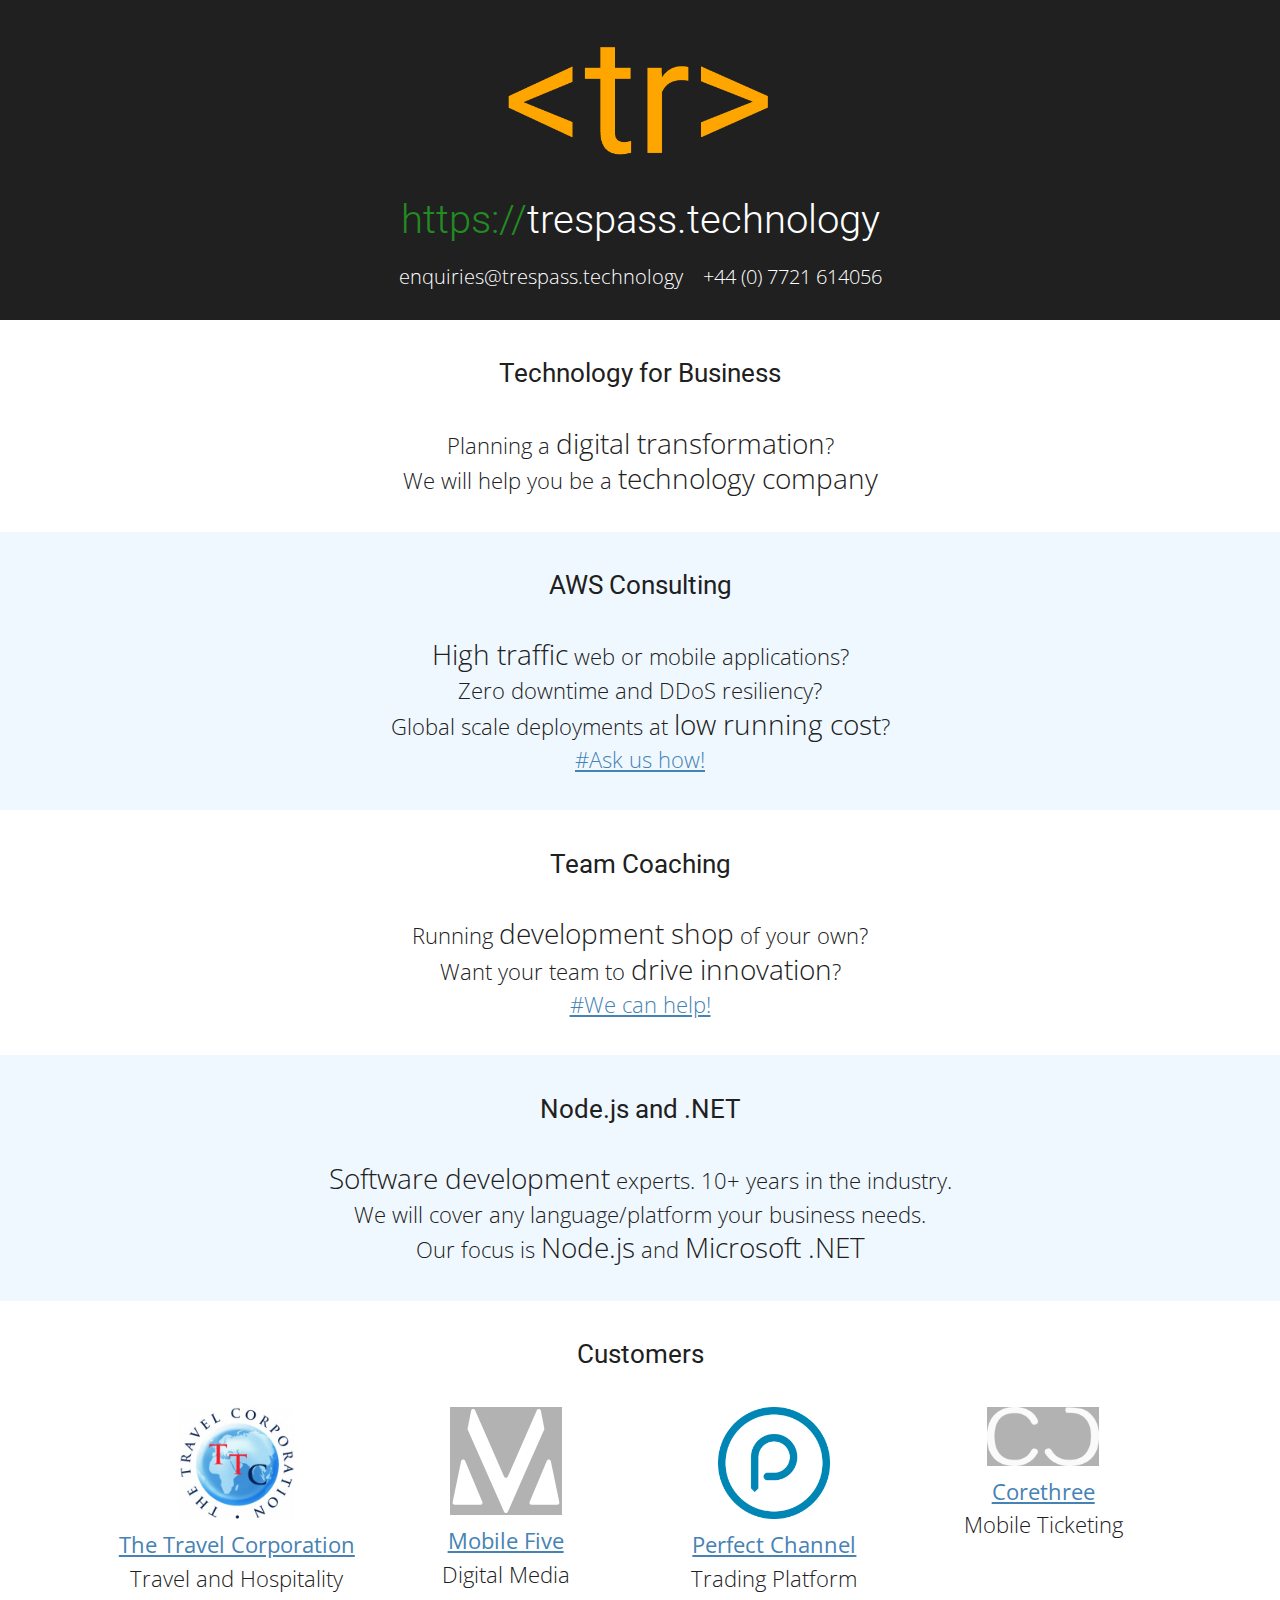
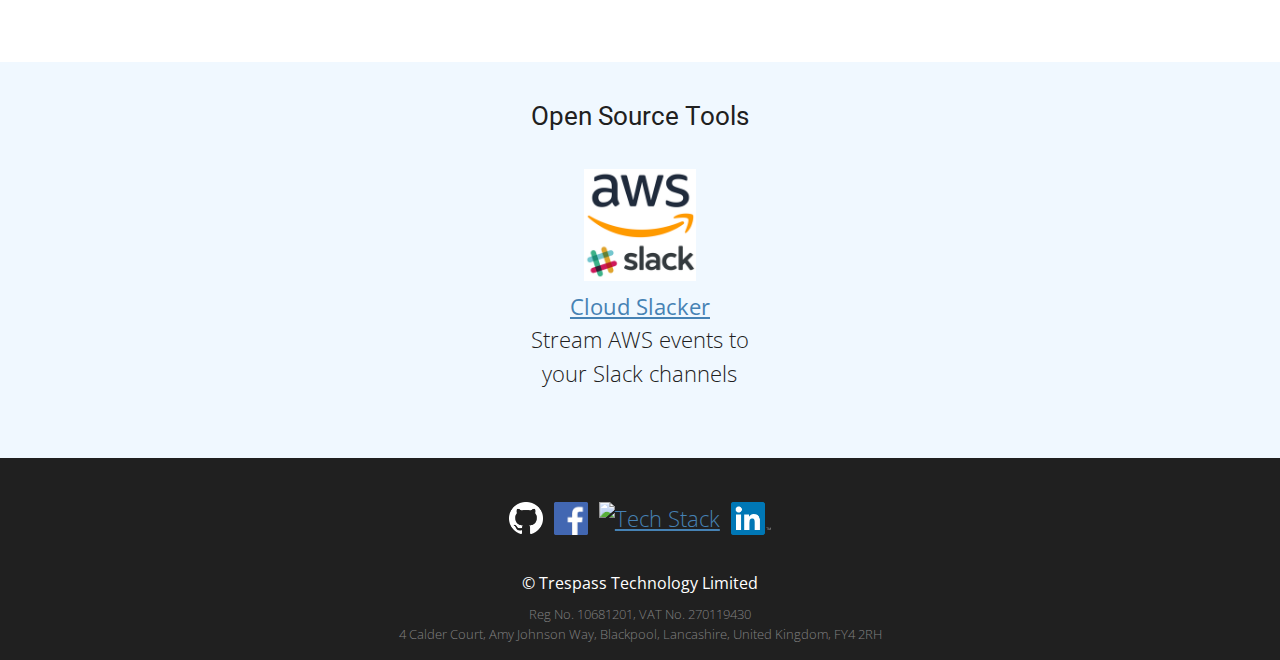
==== index.html @ 7ea129e0 "Defer font loading" ====
<!DOCTYPE html>
<html lang="en">
<head>
    <title>Trespass Technology</title>
    <meta name="viewport" content="width=device-width, initial-scale=1.0">
    <meta name="theme-color" content="#202020">
    <meta property="og:url" content="https://trespass.technology/">
    <meta property="og:type" content="website">
    <meta property="og:title" content="Trespass Technology">
    <meta property="og:description" content="Technology for Business. Mentoring + Upskilling. Node.js and .NET">
    <meta property="og:image" content="https://trespass.technology/img/trespass.png?v=3">
    <meta property="fb:app_id" content="320286055041163">
    <meta name="description" content="Digital Transformations. AWS Consulting. Team Coaching. Node.js and .NET. Email us at enquiries@trespass.technology. Call us at +44 (0) 7721 614056">
    <link rel="icon" href="favicon.ico?v=3">
    <link rel="apple-touch-icon" href="img/apple-touch-icon-120x120.png?v=4">
    <link rel="canonical" href="https://trespass.technology/">
    <link rel="manifest" href="manifest.json">
    <link rel="stylesheet" href="styles/main.css?v=9">
    <noscript>
        <link rel="stylesheet" href="https://fonts.googleapis.com/css?family=Open+Sans:300,400|Roboto:300,400">
    </noscript>
</head>
<body>
<header>
    <img src="img/trespass.png" alt="Trespass Technology">
    <h1><em>Trespass</em><em>Technology</em></h1>
    <address>
        <a href="mailto:enquiries@trespass.technology">enquiries@trespass.technology</a>
        <a href="tel:+447721614056">+44 (0) 7721 614056</a>
    </address>
</header>
<article>
    <h2>Technology for Business</h2>
    <p>Planning a <em>digital transformation</em>?<br>
        We will help you be a <em>technology company</em></p>
</article>
<article>
    <h2>AWS Consulting</h2>
    <p><em>High traffic</em> web or mobile applications?<br>
        Zero downtime and DDoS resiliency?<br>
        Global scale deployments at <em>low running cost</em>?<br>
        <a href="mailto:enquiries@trespass.technology?subject=Cloud and Serverless">#Ask us how!</a></p>
</article>
<article>
    <h2>Team Coaching</h2>
    <p>Running <em>development shop</em> of your own?<br>
        Want your team to <em>drive innovation</em>?<br>
        <a href="mailto:enquiries@trespass.technology?subject=Mentoring and Upskilling">#We can help!</a></p>
</article>
<article>
    <h2>Node.js and .NET</h2>
    <p><em>Software development</em> experts. 10+ years in the industry.<br>
        We will cover any language/platform your business needs.<br>
        Our focus is <em>Node.js</em> and <em>Microsoft .NET</em></p>
</article>
<article>
    <h2>Customers</h2>
    <ul>
        <li><img src="img/ttc.jpg" alt="TTC"><br>
            <a href="https://ttc.com">The Travel Corporation</a><br>
            Travel and Hospitality
        </li>
        <li class="mobile-5"><img src="img/mobile-5.svg" alt="Mobile-5"><br>
            <a href="https://mobile-5.com">Mobile Five</a><br>
            Digital Media
        </li>
        <li><img src="img/perfect-channel.png" alt="Perfect Channel"><br>
            <a href="https://perfectchannel.com">Perfect Channel</a><br>
            Trading Platform
        </li>
        <li class="corethree"><img src="img/corethree.png" alt="Corethree"><br>
            <a href="http://www.corethree.net">Corethree</a><br>
            Mobile Ticketing
        </li>
    </ul>
</article>
<article>
    <h2>Open Source Tools</h2>
    <ul>
        <li><img src="img/cloud-slacker.png" alt="Cloud Slacker"><br>
            <a href="https://trespass-tech.github.io/cloud-slacker/">Cloud Slacker</a><br>
            Stream AWS events to your Slack channels
        </li>
    </ul>
</article>
<footer>
    <ul>
        <li>
            <a href="https://github.com/trespass-tech/"><img src="img/github.png" alt="GitHub"></a>
        </li>
        <li>
            <a href="https://www.facebook.com/Trespass-Technology-192832238004060/"><img src="img/facebook.png" alt="Facebook"></a>
        </li>
        <li>
            <a href="https://stackshare.io/trespass-technology/trespass-technology"><img src="https://img.shields.io/badge/tech-stack-0690fa.svg?style=flat" alt="Tech Stack"></a><br>
        </li>
        <li>
            <a href="https://www.linkedin.com/company/trespass-technology/"><img src="img/linkedin.png" alt="LinkedIn"></a>
        </li>
    </ul>
    <h4>&copy; Trespass Technology Limited</h4>
    <small>
        Reg No. 10681201, VAT No. 270119430
        <address>4 Calder Court, Amy Johnson Way, Blackpool, Lancashire, United Kingdom, FY4 2RH</address>
    </small>
</footer>
<script>
    var fonts = document.createElement('link');
    fonts.rel = 'stylesheet';
    fonts.href = 'https://fonts.googleapis.com/css?family=Open+Sans:300,400|Roboto:300,400';
    var firstLink = document.getElementsByTagName('link')[0];
    firstLink.parentNode.insertBefore(fonts, firstLink);
</script>
</body>
</html>
---- styles/main.css ----
body {
  display: flex;
  flex-direction: column;
  color: #202020;
  font-family: 'Open Sans', sans-serif;
  font-weight: 400;
  text-align: center;
  margin: 0; }

header {
  margin: 0;
  background: #202020;
  font-family: "Roboto", 'Segoe UI', Tahoma, sans-serif;
  font-weight: 300; }
  @media (max-width: 640px) {
    header {
      font-size: 0.8em; } }
  @media (max-width: 480px) {
    header {
      font-size: 0.75em; } }
  @media (max-width: 400px) {
    header {
      font-size: 0.7em; } }
  @media (max-width: 360px) {
    header {
      font-size: 0.6em; } }
  @media (max-width: 320px) {
    header {
      font-size: 0.55em; } }
  header > img {
    height: 9.6em;
    display: inline-block;
    margin: 1.5em 0 0.9em 0; }
  header address {
    display: flex;
    justify-content: center;
    flex-wrap: wrap;
    font-family: 'Open Sans', sans-serif;
    font-weight: 300;
    font-size: 1.25em;
    font-style: normal;
    margin: 0.5em 0 1.5em 0; }
    header address a {
      color: white;
      text-decoration: none;
      white-space: nowrap;
      margin: 0.5em 0.5em 0 0.5em; }
    @media (max-width: 640px) {
      header address {
        font-size: 1.5em; } }
    @media (max-width: 360px) {
      header address {
        font-size: 1.75em; } }

a {
  color: steelblue; }

h1 {
  color: forestgreen;
  font-size: 2.5em;
  font-family: inherit;
  font-weight: inherit;
  margin: 0;
  text-transform: lowercase; }
  h1 em {
    color: white;
    font-style: normal; }
    h1 em:first-child::before {
      content: "https://";
      color: forestgreen; }
    h1 em + em:before {
      content: "."; }

.loader-wrap {
  position: fixed;
  top: 0;
  left: 0;
  width: 100%;
  height: 100%;
  z-index: 1000; }
  .loader-wrap > .loader {
    color: orange;
    font-size: 4em;
    font-weight: 400;
    background-color: #202020;
    display: block;
    position: relative;
    left: 50%;
    top: 50%;
    width: 150px;
    height: 150px;
    margin: -75px 0 0 -75px;
    border-radius: 78px;
    line-height: 150px;
    white-space: nowrap;
    border: 3px solid aliceblue;
    z-index: 1500;
    animation: spin 2s linear infinite; }

@keyframes spin {
  0% {
    transform: rotate(0deg); }
  100% {
    transform: rotate(360deg); } }
article:nth-child(odd) {
  background-color: #e0e0e0;
  background-color: aliceblue; }
article li {
  width: 12em;
  margin-bottom: 2em; }
  article li > img {
    max-height: 5em;
    max-width: 10em; }
  article li.mobile-5 > img, article li.corethree > img {
    background-color: rgba(0, 0, 0, 0.3);
    max-width: 5em; }
  article li a {
    font-weight: 400; }

h2 {
  font-family: "Roboto", 'Segoe UI', Tahoma, sans-serif;
  font-weight: 400;
  font-size: 1.6em;
  margin: 1.5em; }
  @media (max-width: 640px) {
    h2 {
      font-size: 1.5em; } }

h4 {
  font-weight: 400;
  margin: 0; }

p {
  margin: 1.5em;
  font-size: 1.4em;
  font-weight: 300;
  line-height: 1.5em; }
  p em {
    font-style: normal;
    font-size: 1.25em; }

ul {
  list-style: none;
  display: flex;
  flex-wrap: wrap;
  justify-content: center;
  padding: 0;
  font-size: 1.4em;
  font-weight: 300;
  line-height: 1.5em; }

footer {
  margin-top: auto;
  padding: 1em;
  background: #202020;
  color: white; }
  footer li {
    margin: 0.25em; }
  footer img {
    height: 1.5em; }
  footer small {
    display: block;
    margin-top: 0.75em;
    line-height: 1.5em;
    font-weight: 300;
    color: grey; }
  footer address {
    font-style: normal; }

/*# sourceMappingURL=main.css.map */
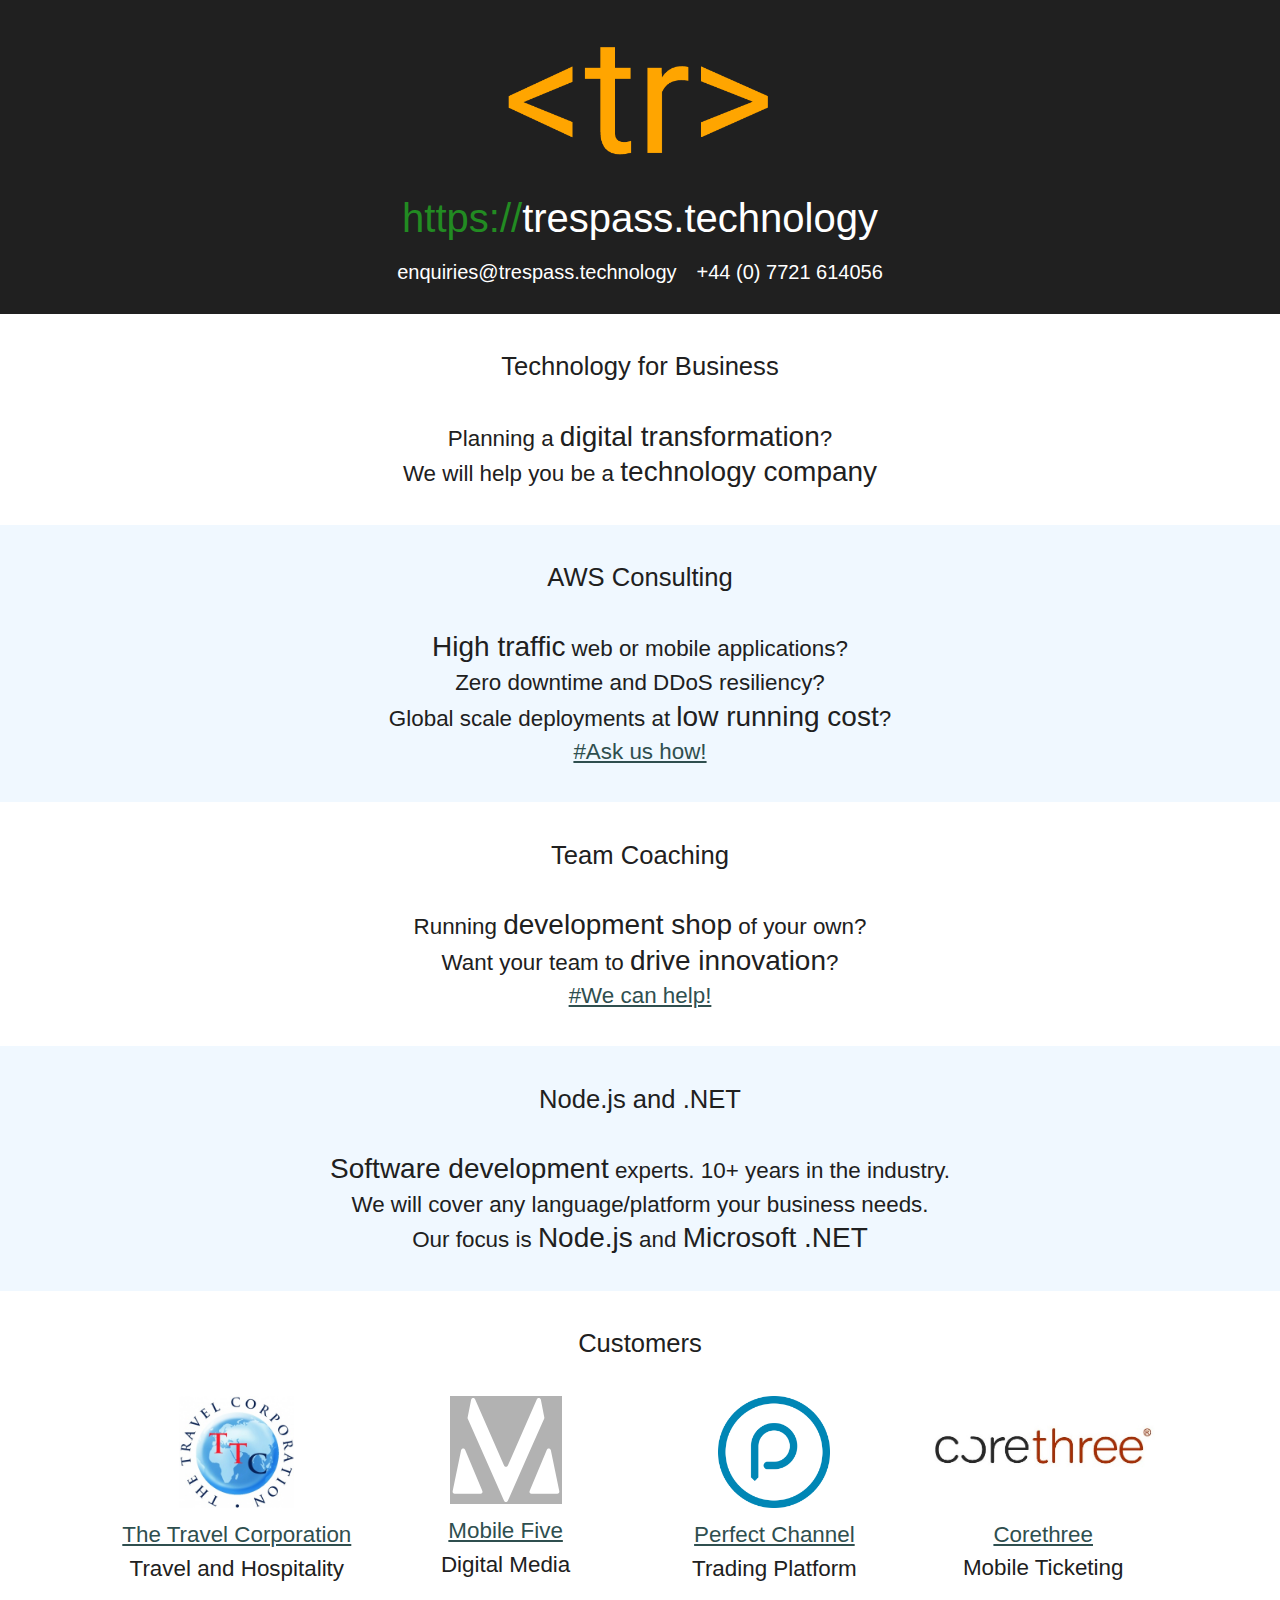
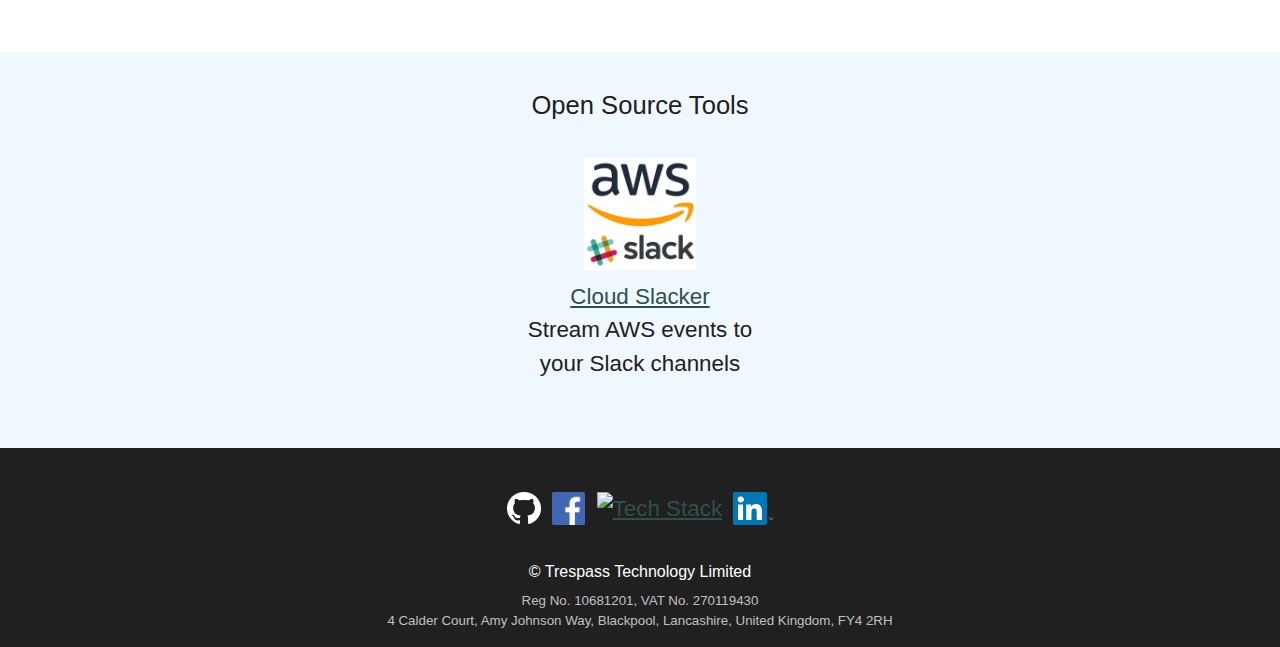
==== commit 8b9f6606: "Improved font loading and contrast" ====
--- a/index.html
+++ b/index.html
@@ -16,9 +16,6 @@
     <link rel="canonical" href="https://trespass.technology/">
     <link rel="manifest" href="manifest.json">
     <link rel="stylesheet" href="styles/main.css?v=9">
-    <noscript>
-        <link rel="stylesheet" href="https://fonts.googleapis.com/css?family=Open+Sans:300,400|Roboto:300,400">
-    </noscript>
 </head>
 <body>
 <header>
@@ -68,7 +65,7 @@
             <a href="https://perfectchannel.com">Perfect Channel</a><br>
             Trading Platform
         </li>
-        <li class="corethree"><img src="img/corethree.png" alt="Corethree"><br>
+        <li><img src="img/corethree.jpg" alt="Corethree"><br>
             <a href="http://www.corethree.net">Corethree</a><br>
             Mobile Ticketing
         </li>
@@ -104,12 +101,5 @@
         <address>4 Calder Court, Amy Johnson Way, Blackpool, Lancashire, United Kingdom, FY4 2RH</address>
     </small>
 </footer>
-<script>
-    var fonts = document.createElement('link');
-    fonts.rel = 'stylesheet';
-    fonts.href = 'https://fonts.googleapis.com/css?family=Open+Sans:300,400|Roboto:300,400';
-    var firstLink = document.getElementsByTagName('link')[0];
-    firstLink.parentNode.insertBefore(fonts, firstLink);
-</script>
 </body>
 </html>
--- a/styles/main.css
+++ b/styles/main.css
@@ -1,3 +1,31 @@
+@font-face {
+  font-family: 'Roboto';
+  font-style: normal;
+  font-weight: 400;
+  font-display: fallback;
+  src: local("Roboto"), local("Roboto-Regular"), local("sans-serif"), url(https://fonts.gstatic.com/s/roboto/v18/KFOmCnqEu92Fr1Mu4mxKKTU1Kg.woff2) format("woff2");
+  unicode-range: U+0000-00FF, U+0131, U+0152-0153, U+02BB-02BC, U+02C6, U+02DA, U+02DC, U+2000-206F, U+2074, U+20AC, U+2122, U+2191, U+2193, U+2212, U+2215, U+FEFF, U+FFFD; }
+@font-face {
+  font-family: 'Roboto';
+  font-style: normal;
+  font-weight: 300;
+  font-display: fallback;
+  src: local("Roboto Light"), local("Roboto-Light"), local("sans-serif-light"), url(https://fonts.gstatic.com/s/roboto/v18/KFOlCnqEu92Fr1MmSU5fBBc4AMP6lQ.woff2) format("woff2");
+  unicode-range: U+0000-00FF, U+0131, U+0152-0153, U+02BB-02BC, U+02C6, U+02DA, U+02DC, U+2000-206F, U+2074, U+20AC, U+2122, U+2191, U+2193, U+2212, U+2215, U+FEFF, U+FFFD; }
+@font-face {
+  font-family: 'Open Sans';
+  font-style: normal;
+  font-weight: 300;
+  font-display: fallback;
+  src: local("Open Sans Light"), local("OpenSans-Light"), url(https://fonts.gstatic.com/s/opensans/v15/mem5YaGs126MiZpBA-UN_r8OUuhpKKSTjw.woff2) format("woff2");
+  unicode-range: U+0000-00FF, U+0131, U+0152-0153, U+02BB-02BC, U+02C6, U+02DA, U+02DC, U+2000-206F, U+2074, U+20AC, U+2122, U+2191, U+2193, U+2212, U+2215, U+FEFF, U+FFFD; }
+@font-face {
+  font-family: 'Open Sans';
+  font-style: normal;
+  font-weight: 400;
+  font-display: fallback;
+  src: local("Open Sans Regular"), local("OpenSans-Regular"), url(https://fonts.gstatic.com/s/opensans/v15/mem8YaGs126MiZpBA-UFVZ0bf8pkAg.woff2) format("woff2");
+  unicode-range: U+0000-00FF, U+0131, U+0152-0153, U+02BB-02BC, U+02C6, U+02DA, U+02DC, U+2000-206F, U+2074, U+20AC, U+2122, U+2191, U+2193, U+2212, U+2215, U+FEFF, U+FFFD; }
 body {
   display: flex;
   flex-direction: column;
@@ -53,7 +81,7 @@
         font-size: 1.75em; } }
 
 a {
-  color: steelblue; }
+  color: DarkSlateGray; }
 
 h1 {
   color: forestgreen;
@@ -111,7 +139,7 @@
   article li > img {
     max-height: 5em;
     max-width: 10em; }
-  article li.mobile-5 > img, article li.corethree > img {
+  article li.mobile-5 > img {
     background-color: rgba(0, 0, 0, 0.3);
     max-width: 5em; }
   article li a {
@@ -163,7 +191,7 @@
     margin-top: 0.75em;
     line-height: 1.5em;
     font-weight: 300;
-    color: grey; }
+    color: silver; }
   footer address {
     font-style: normal; }
 
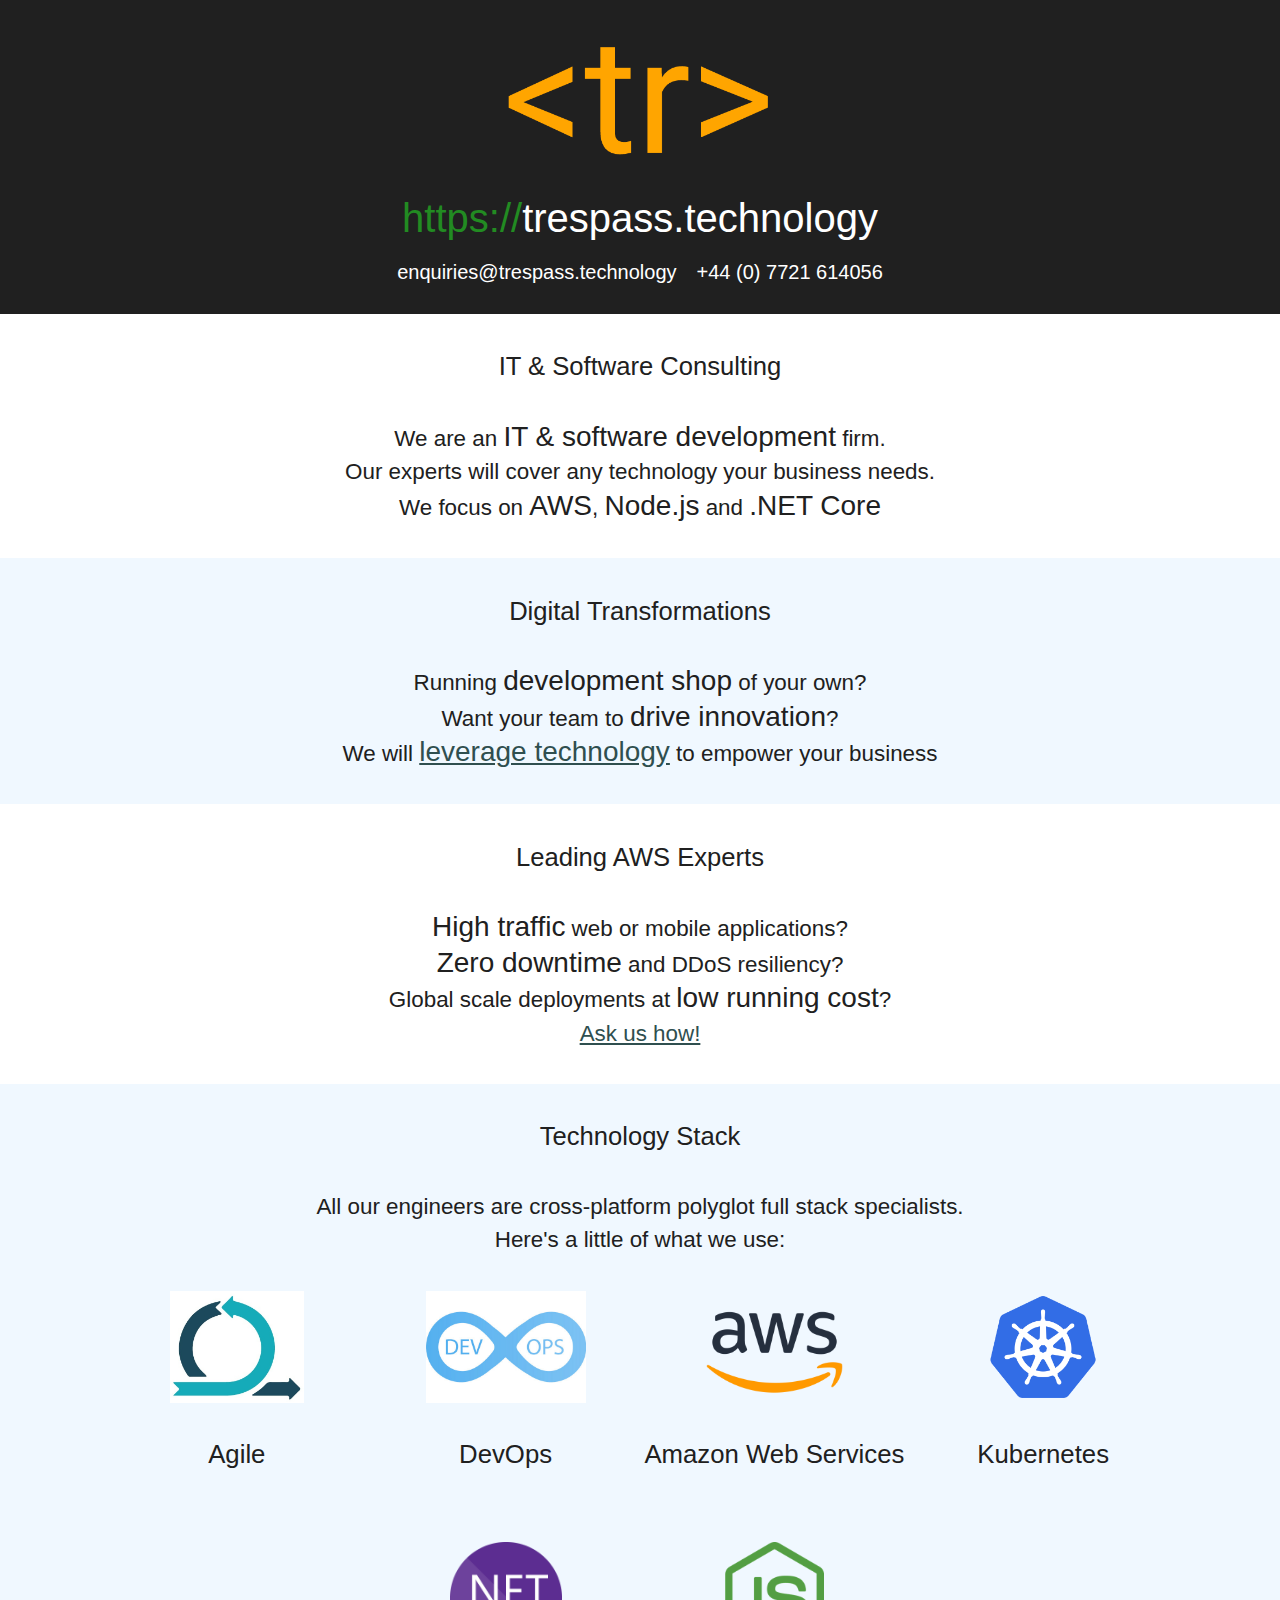
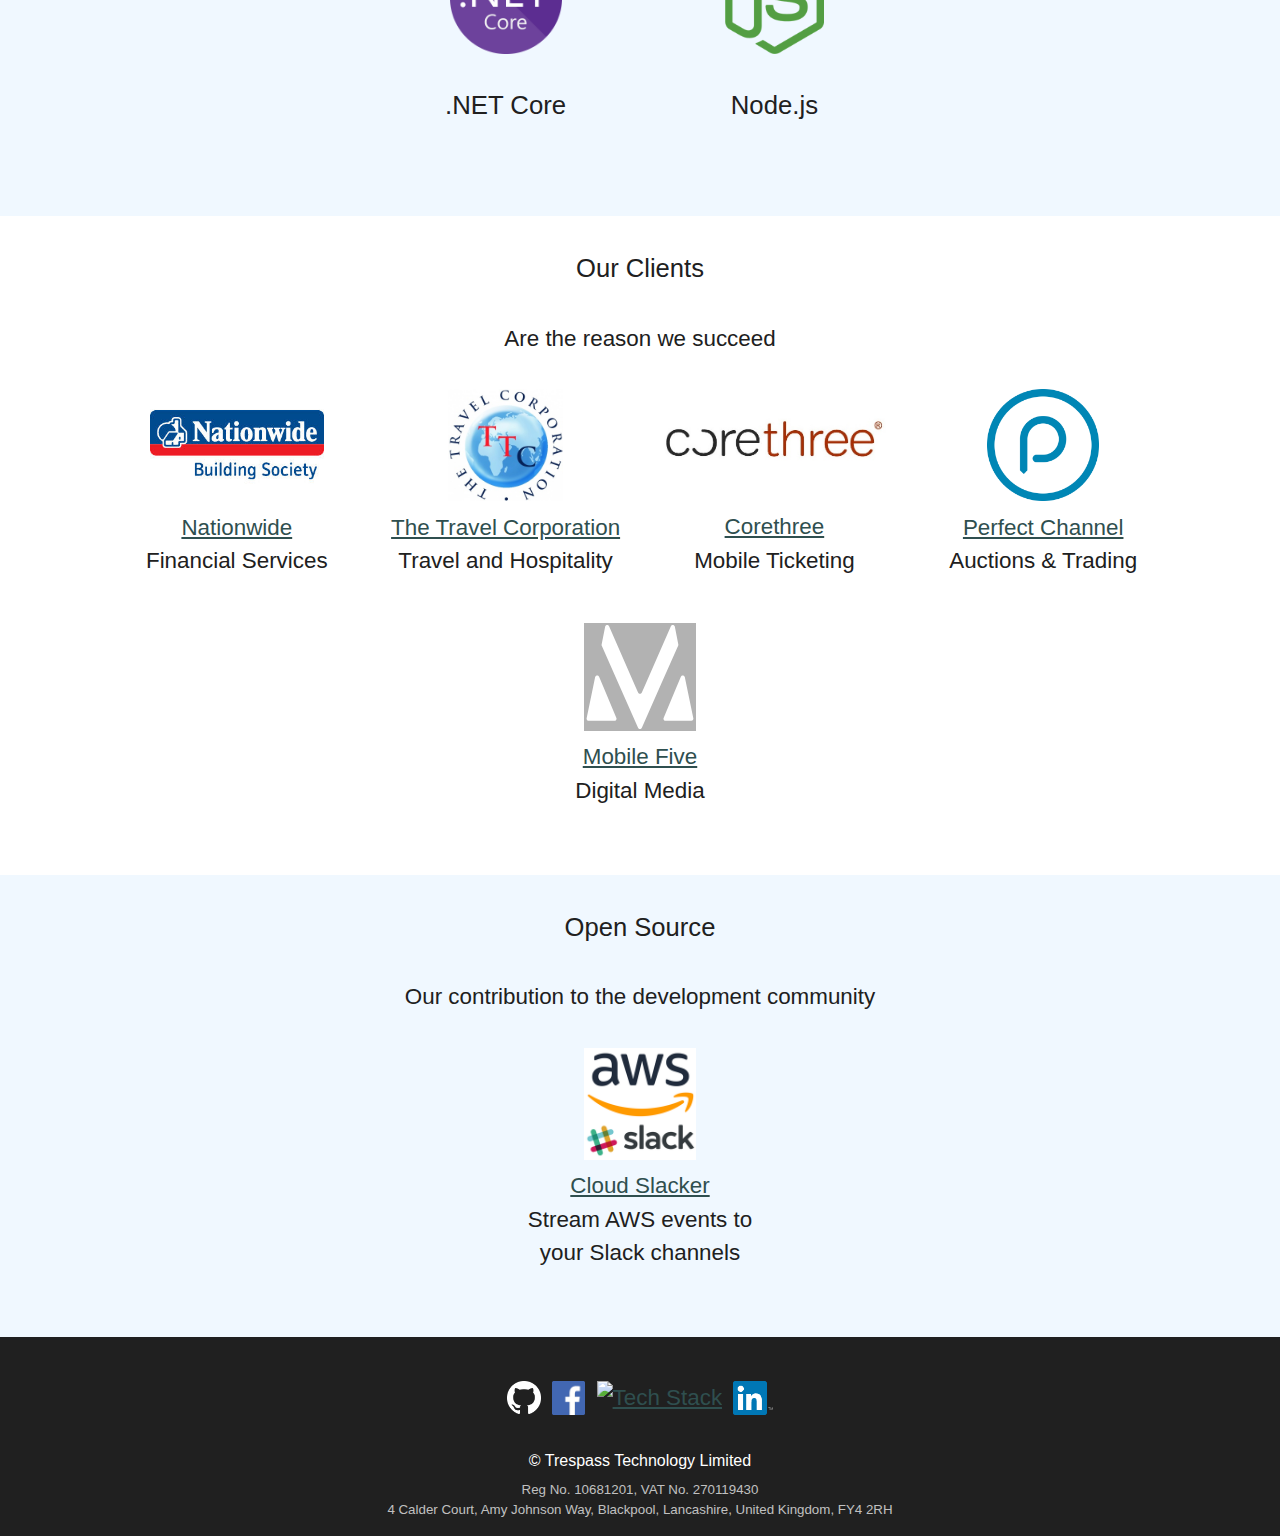
==== commit eae69300: "refined content" ====
--- a/index.html
+++ b/index.html
@@ -27,52 +27,78 @@
     </address>
 </header>
 <article>
-    <h2>Technology for Business</h2>
-    <p>Planning a <em>digital transformation</em>?<br>
-        We will help you be a <em>technology company</em></p>
+    <h2>IT & Software Consulting</h2>
+    <p>We are an <em>IT & software development</em> firm.<br>
+        Our experts will cover any technology your business needs.<br>
+        We focus on <em>AWS</em>, <em>Node.js</em> and <em>.NET Core</em></p>
 </article>
 <article>
-    <h2>AWS Consulting</h2>
-    <p><em>High traffic</em> web or mobile applications?<br>
-        Zero downtime and DDoS resiliency?<br>
-        Global scale deployments at <em>low running cost</em>?<br>
-        <a href="mailto:enquiries@trespass.technology?subject=Cloud and Serverless">#Ask us how!</a></p>
+    <h2>Digital Transformations</h2>
+    <p>Running <em>development shop</em> of your own?<br>
+        Want your team to <em>drive innovation</em>?<br>
+        We will <em><a href="mailto:enquiries@trespass.technology?subject=Team Coaching">leverage technology</a></em> to empower your business</p>
 </article>
 <article>
-    <h2>Team Coaching</h2>
-    <p>Running <em>development shop</em> of your own?<br>
-        Want your team to <em>drive innovation</em>?<br>
-        <a href="mailto:enquiries@trespass.technology?subject=Mentoring and Upskilling">#We can help!</a></p>
+    <h2>Leading AWS Experts</h2>
+    <p><em>High traffic</em> web or mobile applications?<br>
+        <em>Zero downtime</em> and DDoS resiliency?<br>
+        Global scale deployments at <em>low running cost</em>?<br>
+        <a href="mailto:enquiries@trespass.technology?subject=Cloud and Serverless">Ask us how!</a></p>
 </article>
 <article>
-    <h2>Node.js and .NET</h2>
-    <p><em>Software development</em> experts. 10+ years in the industry.<br>
-        We will cover any language/platform your business needs.<br>
-        Our focus is <em>Node.js</em> and <em>Microsoft .NET</em></p>
+    <h2>Technology Stack</h2>
+    <p>All our engineers are cross-platform polyglot full stack specialists.<br>
+        Here's a little of what we use:</p>
+    <ul>
+        <li><img src="img/agile.jpg" alt="Agile">
+            <h3>Agile</h3>
+        </li>
+        <li><img src="img/devops.jpg" alt="DevOps">
+            <h3>DevOps</h3>
+        </li>
+        <li><img src="img/aws.png" alt="AWS">
+            <h3>Amazon Web Services</h3>
+        </li>
+        <li><img src="img/kubernetes.png" alt="Kubernetes">
+            <h3>Kubernetes</h3>
+        </li>
+        <li><img src="img/dotnet-core.png" alt=".NET Core">
+            <h3>.NET Core</h3>
+        </li>
+        <li><img src="img/nodejs.png" alt="Node.js">
+            <h3>Node.js</h3>
+        </li>
+    </ul>
 </article>
 <article>
-    <h2>Customers</h2>
+    <h2>Our Clients</h2>
+    <p>Are the reason we succeed</p>
     <ul>
+        <li><img src="img/nationwide.jpg" alt="Nationwide"><br>
+            <a href="https://www.nationwide.co.uk/">Nationwide</a><br>
+            Financial Services
+        </li>
         <li><img src="img/ttc.jpg" alt="TTC"><br>
             <a href="https://ttc.com">The Travel Corporation</a><br>
             Travel and Hospitality
+        </li>
+        <li><img src="img/corethree.jpg" alt="Corethree"><br>
+            <a href="http://www.corethree.net">Corethree</a><br>
+            Mobile Ticketing
+        </li>
+        <li><img src="img/perfect-channel.png" alt="Perfect Channel"><br>
+            <a href="https://perfectchannel.com">Perfect Channel</a><br>
+            Auctions &amp; Trading
         </li>
         <li class="mobile-5"><img src="img/mobile-5.svg" alt="Mobile-5"><br>
             <a href="https://mobile-5.com">Mobile Five</a><br>
             Digital Media
         </li>
-        <li><img src="img/perfect-channel.png" alt="Perfect Channel"><br>
-            <a href="https://perfectchannel.com">Perfect Channel</a><br>
-            Trading Platform
-        </li>
-        <li><img src="img/corethree.jpg" alt="Corethree"><br>
-            <a href="http://www.corethree.net">Corethree</a><br>
-            Mobile Ticketing
-        </li>
     </ul>
 </article>
 <article>
-    <h2>Open Source Tools</h2>
+    <h2>Open Source</h2>
+    <p>Our contribution to the development community</p>
     <ul>
         <li><img src="img/cloud-slacker.png" alt="Cloud Slacker"><br>
             <a href="https://trespass-tech.github.io/cloud-slacker/">Cloud Slacker</a><br>
@@ -101,5 +127,17 @@
         <address>4 Calder Court, Amy Johnson Way, Blackpool, Lancashire, United Kingdom, FY4 2RH</address>
     </small>
 </footer>
+<script>
+    if ('serviceWorker' in navigator) {
+        navigator.serviceWorker.register('sw.js?v=2')
+            .then(function(registration) {
+                console.log('Registration successful, scope is:', registration.scope);
+                setInterval(function(){ registration.update()}, 300000);
+            })
+            .catch(function(error) {
+                console.log('Service worker registration failed, error:', error);
+            });
+    }
+</script>
 </body>
 </html>
--- a/styles/main.css
+++ b/styles/main.css
@@ -1,87 +1,111 @@
 @font-face {
-  font-family: 'Roboto';
+  font-family: "Roboto";
   font-style: normal;
   font-weight: 400;
   font-display: fallback;
   src: local("Roboto"), local("Roboto-Regular"), local("sans-serif"), url(https://fonts.gstatic.com/s/roboto/v18/KFOmCnqEu92Fr1Mu4mxKKTU1Kg.woff2) format("woff2");
-  unicode-range: U+0000-00FF, U+0131, U+0152-0153, U+02BB-02BC, U+02C6, U+02DA, U+02DC, U+2000-206F, U+2074, U+20AC, U+2122, U+2191, U+2193, U+2212, U+2215, U+FEFF, U+FFFD; }
-@font-face {
-  font-family: 'Roboto';
+  unicode-range: U+0000-00FF, U+0131, U+0152-0153, U+02BB-02BC, U+02C6, U+02DA, U+02DC, U+2000-206F, U+2074, U+20AC, U+2122, U+2191, U+2193, U+2212, U+2215, U+FEFF, U+FFFD;
+}
+@font-face {
+  font-family: "Roboto";
   font-style: normal;
   font-weight: 300;
   font-display: fallback;
   src: local("Roboto Light"), local("Roboto-Light"), local("sans-serif-light"), url(https://fonts.gstatic.com/s/roboto/v18/KFOlCnqEu92Fr1MmSU5fBBc4AMP6lQ.woff2) format("woff2");
-  unicode-range: U+0000-00FF, U+0131, U+0152-0153, U+02BB-02BC, U+02C6, U+02DA, U+02DC, U+2000-206F, U+2074, U+20AC, U+2122, U+2191, U+2193, U+2212, U+2215, U+FEFF, U+FFFD; }
-@font-face {
-  font-family: 'Open Sans';
+  unicode-range: U+0000-00FF, U+0131, U+0152-0153, U+02BB-02BC, U+02C6, U+02DA, U+02DC, U+2000-206F, U+2074, U+20AC, U+2122, U+2191, U+2193, U+2212, U+2215, U+FEFF, U+FFFD;
+}
+@font-face {
+  font-family: "Open Sans";
   font-style: normal;
   font-weight: 300;
   font-display: fallback;
   src: local("Open Sans Light"), local("OpenSans-Light"), url(https://fonts.gstatic.com/s/opensans/v15/mem5YaGs126MiZpBA-UN_r8OUuhpKKSTjw.woff2) format("woff2");
-  unicode-range: U+0000-00FF, U+0131, U+0152-0153, U+02BB-02BC, U+02C6, U+02DA, U+02DC, U+2000-206F, U+2074, U+20AC, U+2122, U+2191, U+2193, U+2212, U+2215, U+FEFF, U+FFFD; }
-@font-face {
-  font-family: 'Open Sans';
+  unicode-range: U+0000-00FF, U+0131, U+0152-0153, U+02BB-02BC, U+02C6, U+02DA, U+02DC, U+2000-206F, U+2074, U+20AC, U+2122, U+2191, U+2193, U+2212, U+2215, U+FEFF, U+FFFD;
+}
+@font-face {
+  font-family: "Open Sans";
   font-style: normal;
   font-weight: 400;
   font-display: fallback;
   src: local("Open Sans Regular"), local("OpenSans-Regular"), url(https://fonts.gstatic.com/s/opensans/v15/mem8YaGs126MiZpBA-UFVZ0bf8pkAg.woff2) format("woff2");
-  unicode-range: U+0000-00FF, U+0131, U+0152-0153, U+02BB-02BC, U+02C6, U+02DA, U+02DC, U+2000-206F, U+2074, U+20AC, U+2122, U+2191, U+2193, U+2212, U+2215, U+FEFF, U+FFFD; }
+  unicode-range: U+0000-00FF, U+0131, U+0152-0153, U+02BB-02BC, U+02C6, U+02DA, U+02DC, U+2000-206F, U+2074, U+20AC, U+2122, U+2191, U+2193, U+2212, U+2215, U+FEFF, U+FFFD;
+}
 body {
   display: flex;
   flex-direction: column;
   color: #202020;
-  font-family: 'Open Sans', sans-serif;
+  font-family: "Open Sans", sans-serif;
   font-weight: 400;
   text-align: center;
-  margin: 0; }
+  margin: 0;
+}
 
 header {
   margin: 0;
   background: #202020;
-  font-family: "Roboto", 'Segoe UI', Tahoma, sans-serif;
-  font-weight: 300; }
-  @media (max-width: 640px) {
-    header {
-      font-size: 0.8em; } }
-  @media (max-width: 480px) {
-    header {
-      font-size: 0.75em; } }
-  @media (max-width: 400px) {
-    header {
-      font-size: 0.7em; } }
-  @media (max-width: 360px) {
-    header {
-      font-size: 0.6em; } }
-  @media (max-width: 320px) {
-    header {
-      font-size: 0.55em; } }
-  header > img {
-    height: 9.6em;
-    display: inline-block;
-    margin: 1.5em 0 0.9em 0; }
+  font-family: "Roboto", "Segoe UI", Tahoma, sans-serif;
+  font-weight: 300;
+}
+@media (max-width: 640px) {
+  header {
+    font-size: 0.8em;
+  }
+}
+@media (max-width: 480px) {
+  header {
+    font-size: 0.75em;
+  }
+}
+@media (max-width: 400px) {
+  header {
+    font-size: 0.7em;
+  }
+}
+@media (max-width: 360px) {
+  header {
+    font-size: 0.6em;
+  }
+}
+@media (max-width: 320px) {
+  header {
+    font-size: 0.55em;
+  }
+}
+header > img {
+  height: 9.6em;
+  display: inline-block;
+  margin: 1.5em 0 0.9em 0;
+}
+header address {
+  display: flex;
+  justify-content: center;
+  flex-wrap: wrap;
+  font-family: "Open Sans", sans-serif;
+  font-weight: 300;
+  font-size: 1.25em;
+  font-style: normal;
+  margin: 0.5em 0 1.5em 0;
+}
+header address a {
+  color: white;
+  text-decoration: none;
+  white-space: nowrap;
+  margin: 0.5em 0.5em 0 0.5em;
+}
+@media (max-width: 640px) {
   header address {
-    display: flex;
-    justify-content: center;
-    flex-wrap: wrap;
-    font-family: 'Open Sans', sans-serif;
-    font-weight: 300;
-    font-size: 1.25em;
-    font-style: normal;
-    margin: 0.5em 0 1.5em 0; }
-    header address a {
-      color: white;
-      text-decoration: none;
-      white-space: nowrap;
-      margin: 0.5em 0.5em 0 0.5em; }
-    @media (max-width: 640px) {
-      header address {
-        font-size: 1.5em; } }
-    @media (max-width: 360px) {
-      header address {
-        font-size: 1.75em; } }
+    font-size: 1.5em;
+  }
+}
+@media (max-width: 360px) {
+  header address {
+    font-size: 1.75em;
+  }
+}
 
 a {
-  color: DarkSlateGray; }
+  color: DarkSlateGray;
+}
 
 h1 {
   color: forestgreen;
@@ -89,15 +113,19 @@
   font-family: inherit;
   font-weight: inherit;
   margin: 0;
-  text-transform: lowercase; }
-  h1 em {
-    color: white;
-    font-style: normal; }
-    h1 em:first-child::before {
-      content: "https://";
-      color: forestgreen; }
-    h1 em + em:before {
-      content: "."; }
+  text-transform: lowercase;
+}
+h1 em {
+  color: white;
+  font-style: normal;
+}
+h1 em:first-child::before {
+  content: "https://";
+  color: forestgreen;
+}
+h1 em + em:before {
+  content: ".";
+}
 
 .loader-wrap {
   position: fixed;
@@ -105,67 +133,93 @@
   left: 0;
   width: 100%;
   height: 100%;
-  z-index: 1000; }
-  .loader-wrap > .loader {
-    color: orange;
-    font-size: 4em;
-    font-weight: 400;
-    background-color: #202020;
-    display: block;
-    position: relative;
-    left: 50%;
-    top: 50%;
-    width: 150px;
-    height: 150px;
-    margin: -75px 0 0 -75px;
-    border-radius: 78px;
-    line-height: 150px;
-    white-space: nowrap;
-    border: 3px solid aliceblue;
-    z-index: 1500;
-    animation: spin 2s linear infinite; }
+  z-index: 1000;
+}
+.loader-wrap > .loader {
+  color: orange;
+  font-size: 4em;
+  font-weight: 400;
+  background-color: #202020;
+  display: block;
+  position: relative;
+  left: 50%;
+  top: 50%;
+  width: 150px;
+  height: 150px;
+  margin: -75px 0 0 -75px;
+  border-radius: 78px;
+  line-height: 150px;
+  white-space: nowrap;
+  border: 3px solid aliceblue;
+  z-index: 1500;
+  animation: spin 2s linear infinite;
+}
 
 @keyframes spin {
   0% {
-    transform: rotate(0deg); }
+    transform: rotate(0deg);
+  }
   100% {
-    transform: rotate(360deg); } }
+    transform: rotate(360deg);
+  }
+}
 article:nth-child(odd) {
   background-color: #e0e0e0;
-  background-color: aliceblue; }
+  background-color: aliceblue;
+}
+article > p {
+  font-size: 1.4em;
+}
 article li {
   width: 12em;
-  margin-bottom: 2em; }
-  article li > img {
-    max-height: 5em;
-    max-width: 10em; }
-  article li.mobile-5 > img {
-    background-color: rgba(0, 0, 0, 0.3);
-    max-width: 5em; }
-  article li a {
-    font-weight: 400; }
+  margin-bottom: 2em;
+}
+article li > img {
+  max-height: 5em;
+  max-width: 10em;
+}
+article li.mobile-5 > img {
+  background-color: rgba(0, 0, 0, 0.3);
+  max-width: 5em;
+}
+article li a {
+  font-weight: 400;
+}
+article.services li {
+  width: 16em;
+}
 
 h2 {
-  font-family: "Roboto", 'Segoe UI', Tahoma, sans-serif;
+  font-family: "Roboto", "Segoe UI", Tahoma, sans-serif;
   font-weight: 400;
   font-size: 1.6em;
-  margin: 1.5em; }
-  @media (max-width: 640px) {
-    h2 {
-      font-size: 1.5em; } }
+  margin: 1.5em;
+}
+@media (max-width: 640px) {
+  h2 {
+    font-size: 1.5em;
+  }
+}
+
+h3 {
+  font-weight: 400;
+  font-size: 1.15em;
+}
 
 h4 {
   font-weight: 400;
-  margin: 0; }
+  margin: 0;
+}
 
 p {
   margin: 1.5em;
-  font-size: 1.4em;
-  font-weight: 300;
-  line-height: 1.5em; }
-  p em {
-    font-style: normal;
-    font-size: 1.25em; }
+  font-weight: 300;
+  line-height: 1.5em;
+}
+p em {
+  font-style: normal;
+  font-size: 1.25em;
+}
 
 ul {
   list-style: none;
@@ -175,24 +229,30 @@
   padding: 0;
   font-size: 1.4em;
   font-weight: 300;
-  line-height: 1.5em; }
+  line-height: 1.5em;
+}
 
 footer {
   margin-top: auto;
   padding: 1em;
   background: #202020;
-  color: white; }
-  footer li {
-    margin: 0.25em; }
-  footer img {
-    height: 1.5em; }
-  footer small {
-    display: block;
-    margin-top: 0.75em;
-    line-height: 1.5em;
-    font-weight: 300;
-    color: silver; }
-  footer address {
-    font-style: normal; }
+  color: white;
+}
+footer li {
+  margin: 0.25em;
+}
+footer img {
+  height: 1.5em;
+}
+footer small {
+  display: block;
+  margin-top: 0.75em;
+  line-height: 1.5em;
+  font-weight: 300;
+  color: silver;
+}
+footer address {
+  font-style: normal;
+}
 
 /*# sourceMappingURL=main.css.map */
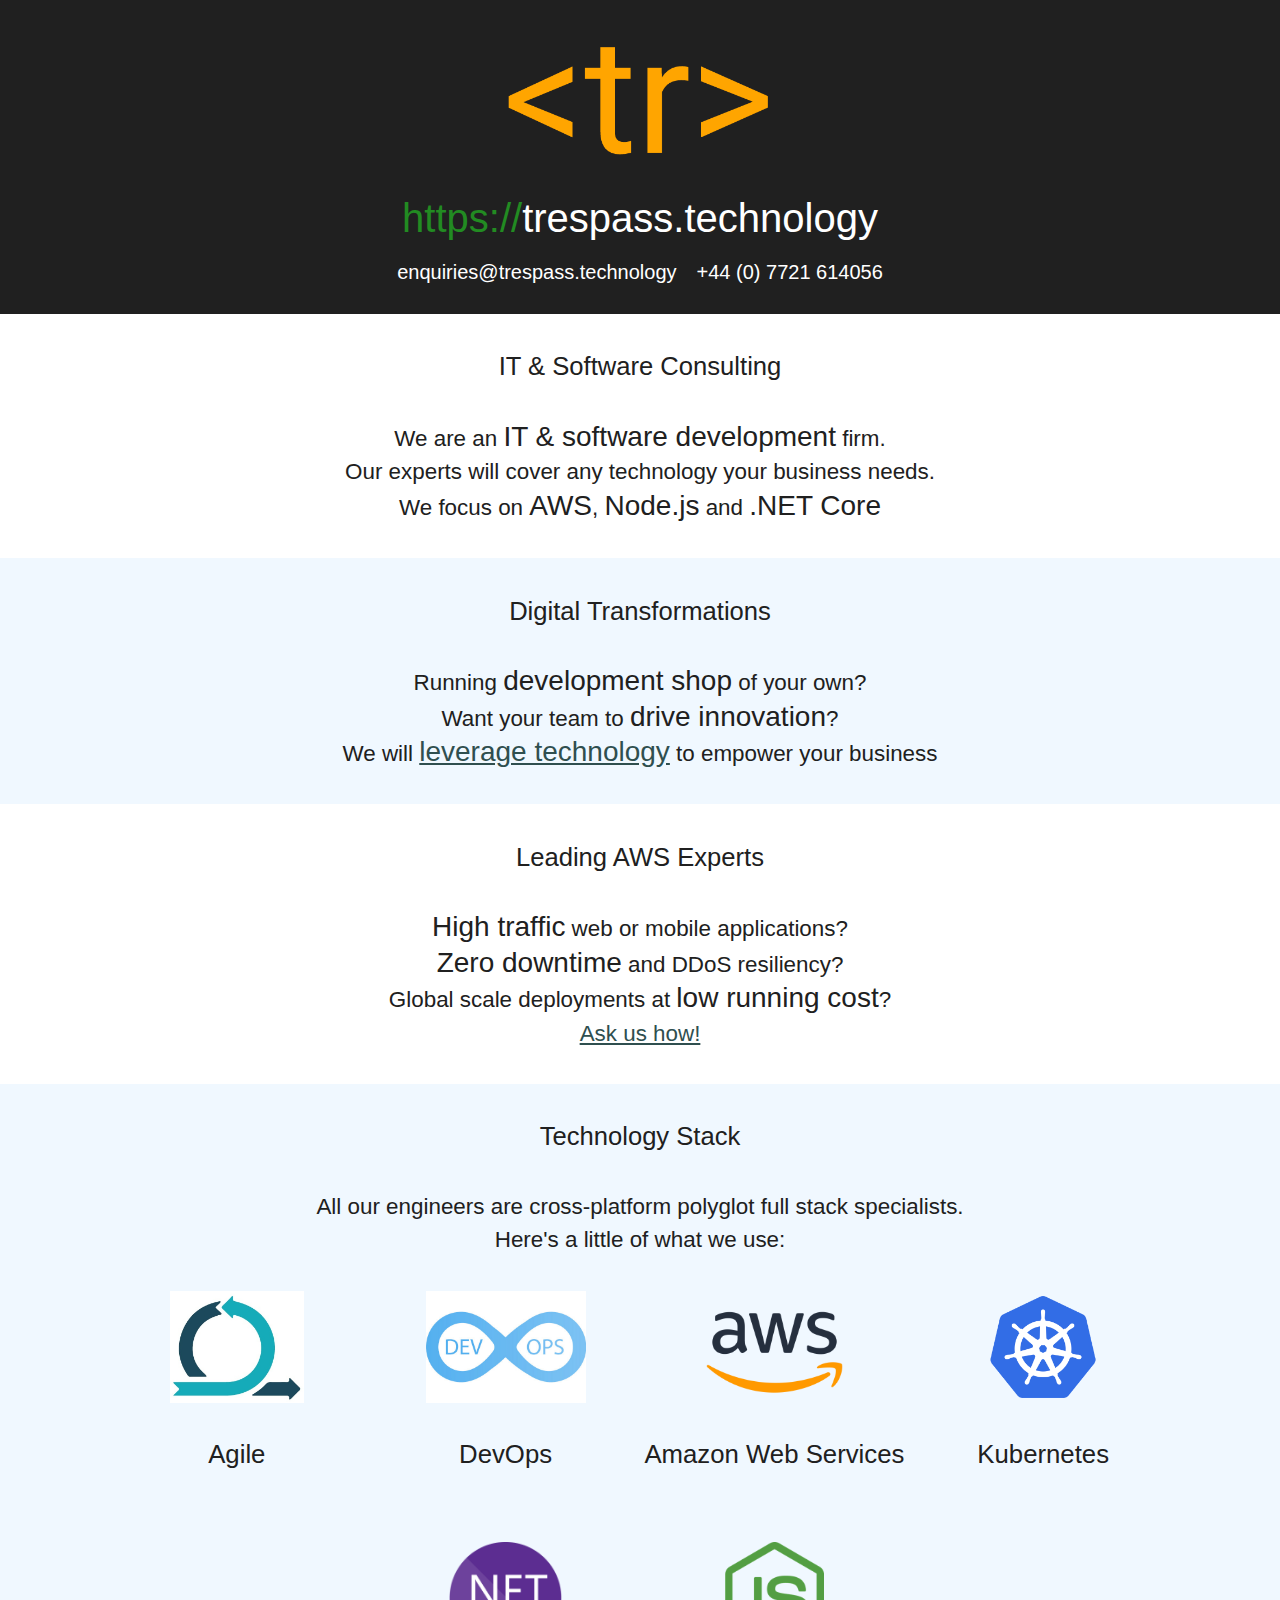
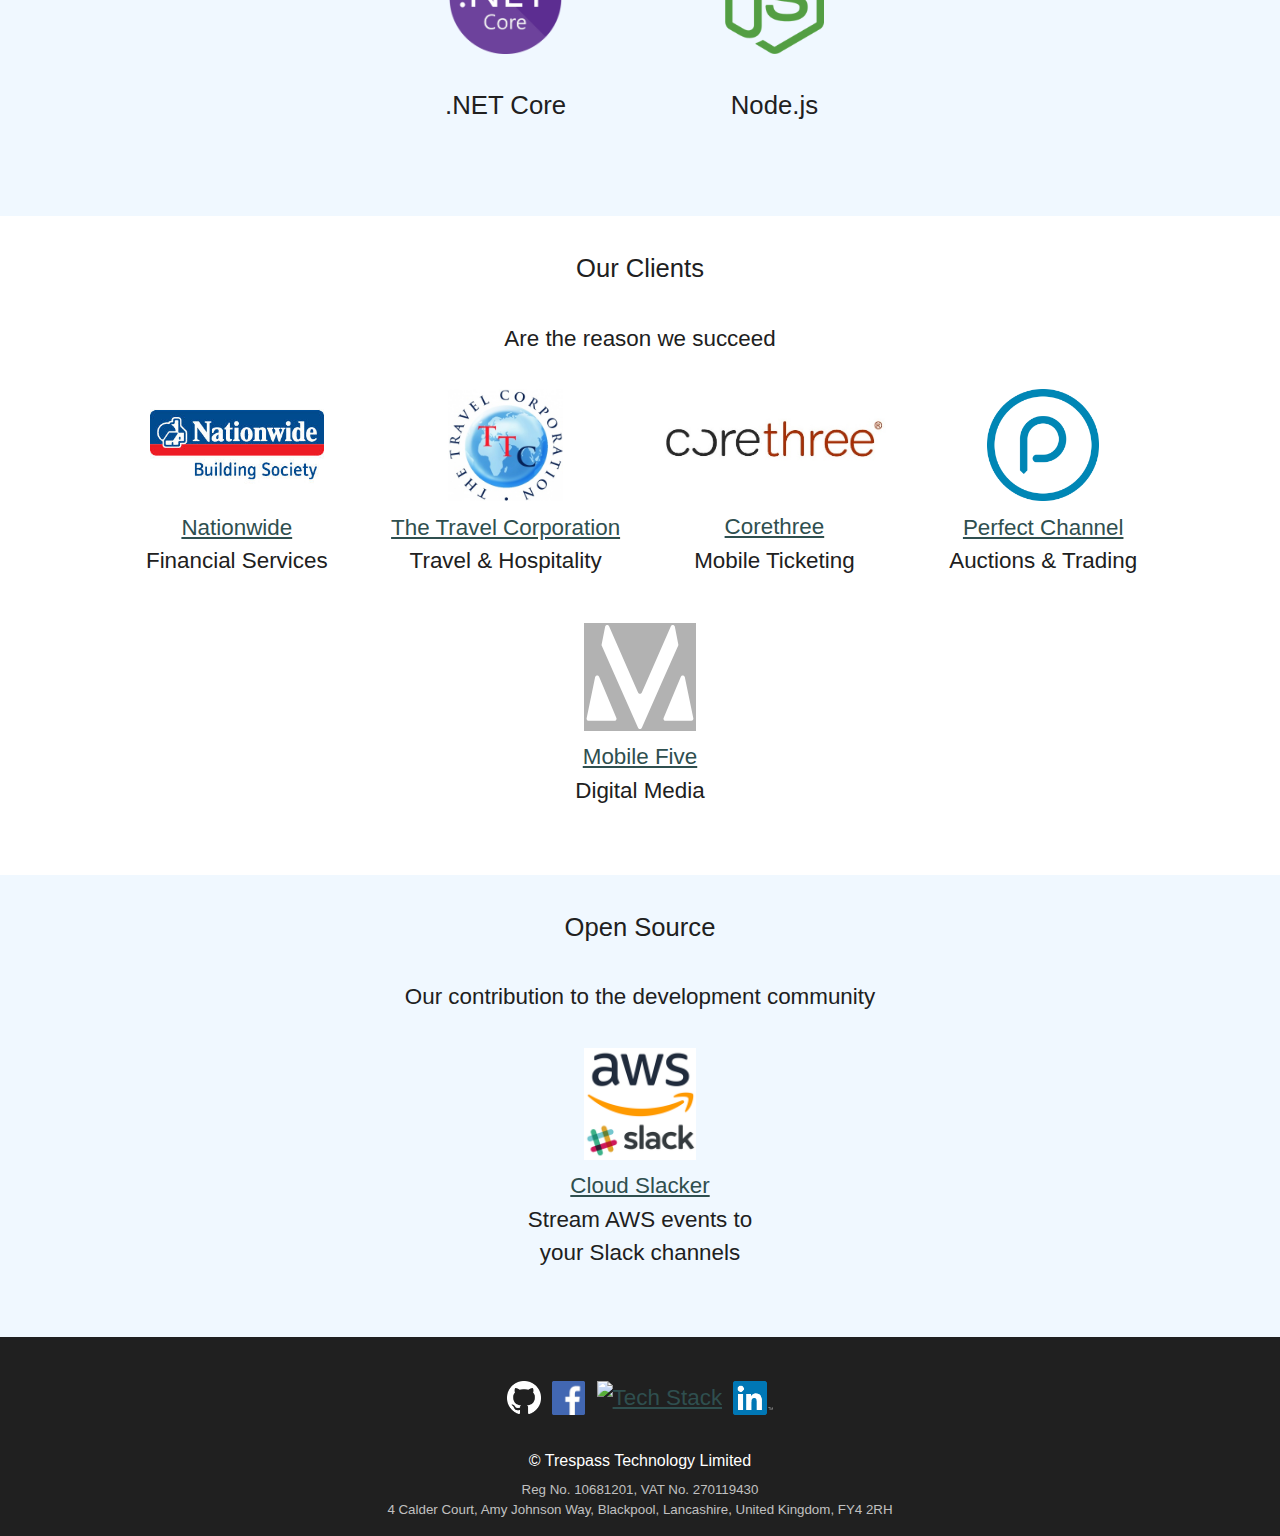
==== commit e5b9a526: "Content" ====
--- a/index.html
+++ b/index.html
@@ -7,10 +7,10 @@
     <meta property="og:url" content="https://trespass.technology/">
     <meta property="og:type" content="website">
     <meta property="og:title" content="Trespass Technology">
-    <meta property="og:description" content="Technology for Business. Mentoring + Upskilling. Node.js and .NET">
+    <meta property="og:description" content="IT & Software Consulting. Digital Transformations. Team Coaching. AWS, Node.js and .NET Core">
     <meta property="og:image" content="https://trespass.technology/img/trespass.png?v=3">
     <meta property="fb:app_id" content="320286055041163">
-    <meta name="description" content="Digital Transformations. AWS Consulting. Team Coaching. Node.js and .NET. Email us at enquiries@trespass.technology. Call us at +44 (0) 7721 614056">
+    <meta name="description" content="IT & Software Consulting. Digital Transformations. Team Coaching. AWS, Node.js and .NET Core Email us at enquiries@trespass.technology. Call us at +44 (0) 7721 614056">
     <link rel="icon" href="favicon.ico?v=3">
     <link rel="apple-touch-icon" href="img/apple-touch-icon-120x120.png?v=4">
     <link rel="canonical" href="https://trespass.technology/">
@@ -80,7 +80,7 @@
         </li>
         <li><img src="img/ttc.jpg" alt="TTC"><br>
             <a href="https://ttc.com">The Travel Corporation</a><br>
-            Travel and Hospitality
+            Travel &amp; Hospitality
         </li>
         <li><img src="img/corethree.jpg" alt="Corethree"><br>
             <a href="http://www.corethree.net">Corethree</a><br>
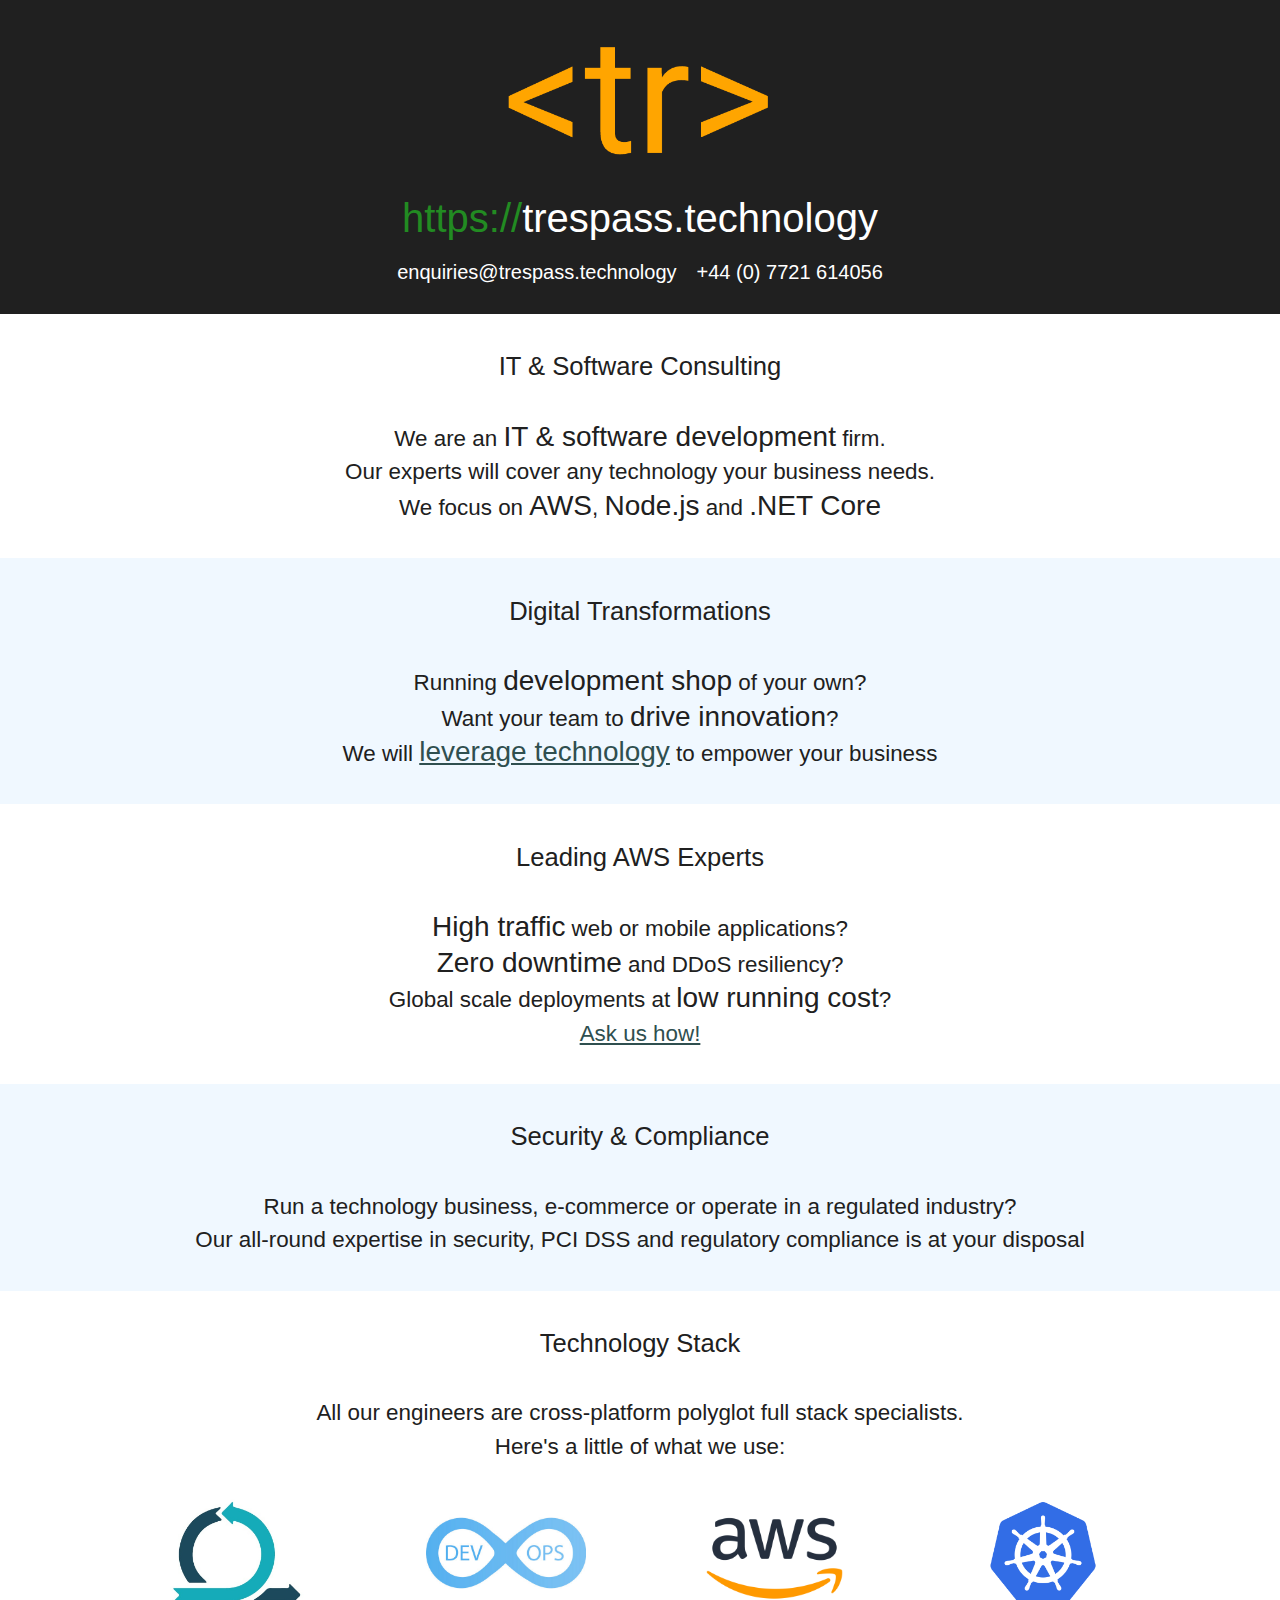
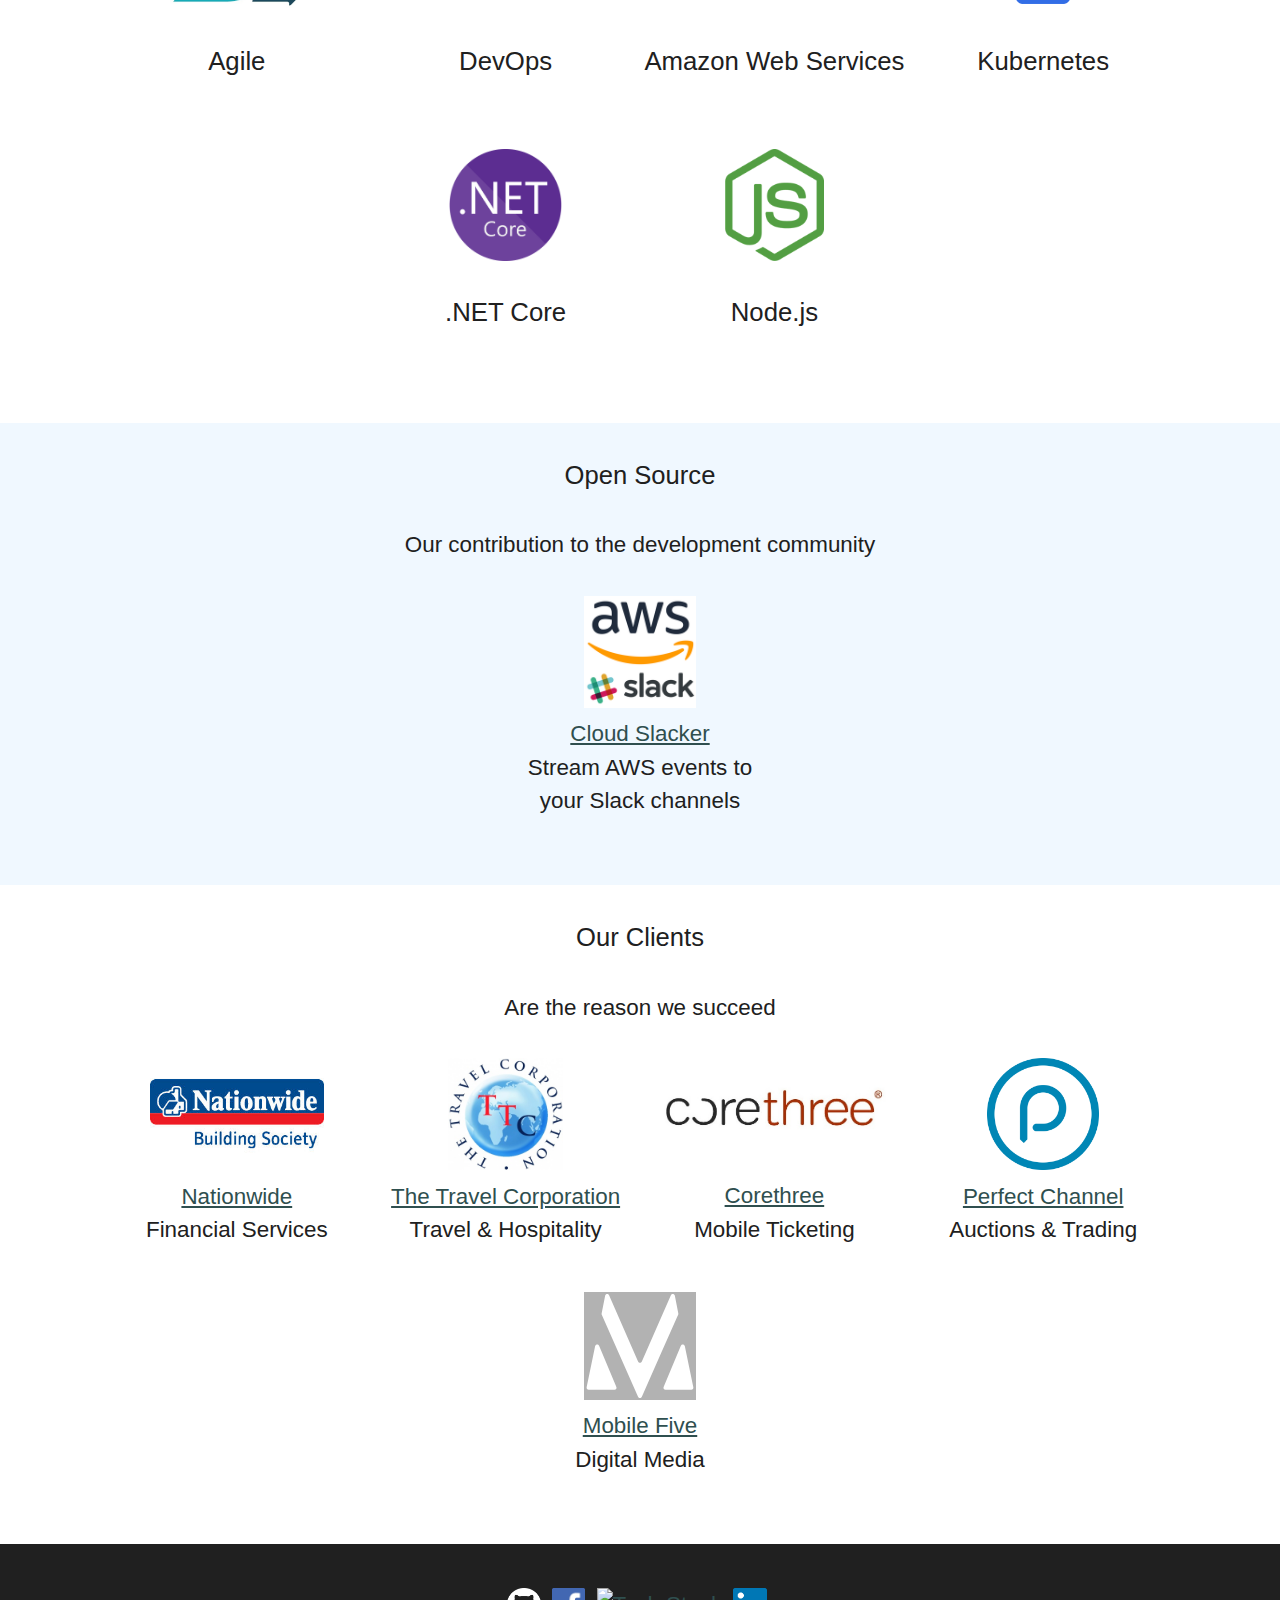
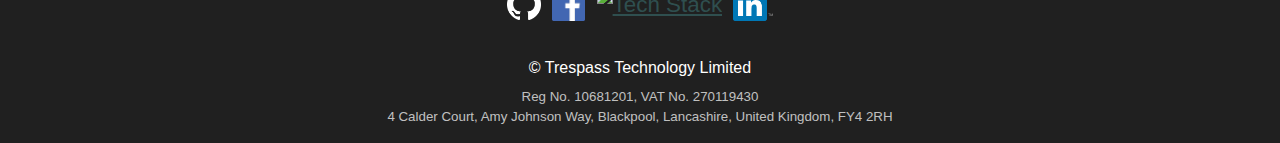
==== commit 4c2f38ab: "content" ====
--- a/index.html
+++ b/index.html
@@ -46,6 +46,11 @@
         <a href="mailto:enquiries@trespass.technology?subject=Cloud and Serverless">Ask us how!</a></p>
 </article>
 <article>
+    <h2>Security &amp; Compliance</h2>
+    <p>Run a technology business, e-commerce or operate in a regulated industry?<br>
+        Our all-round expertise in security, PCI DSS and regulatory compliance is at your disposal
+</article>
+<article>
     <h2>Technology Stack</h2>
     <p>All our engineers are cross-platform polyglot full stack specialists.<br>
         Here's a little of what we use:</p>
@@ -67,6 +72,16 @@
         </li>
         <li><img src="img/nodejs.png" alt="Node.js">
             <h3>Node.js</h3>
+        </li>
+    </ul>
+</article>
+<article>
+    <h2>Open Source</h2>
+    <p>Our contribution to the development community</p>
+    <ul>
+        <li><img src="img/cloud-slacker.png" alt="Cloud Slacker"><br>
+            <a href="https://trespass-tech.github.io/cloud-slacker/">Cloud Slacker</a><br>
+            Stream AWS events to your Slack channels
         </li>
     </ul>
 </article>
@@ -93,16 +108,6 @@
         <li class="mobile-5"><img src="img/mobile-5.svg" alt="Mobile-5"><br>
             <a href="https://mobile-5.com">Mobile Five</a><br>
             Digital Media
-        </li>
-    </ul>
-</article>
-<article>
-    <h2>Open Source</h2>
-    <p>Our contribution to the development community</p>
-    <ul>
-        <li><img src="img/cloud-slacker.png" alt="Cloud Slacker"><br>
-            <a href="https://trespass-tech.github.io/cloud-slacker/">Cloud Slacker</a><br>
-            Stream AWS events to your Slack channels
         </li>
     </ul>
 </article>
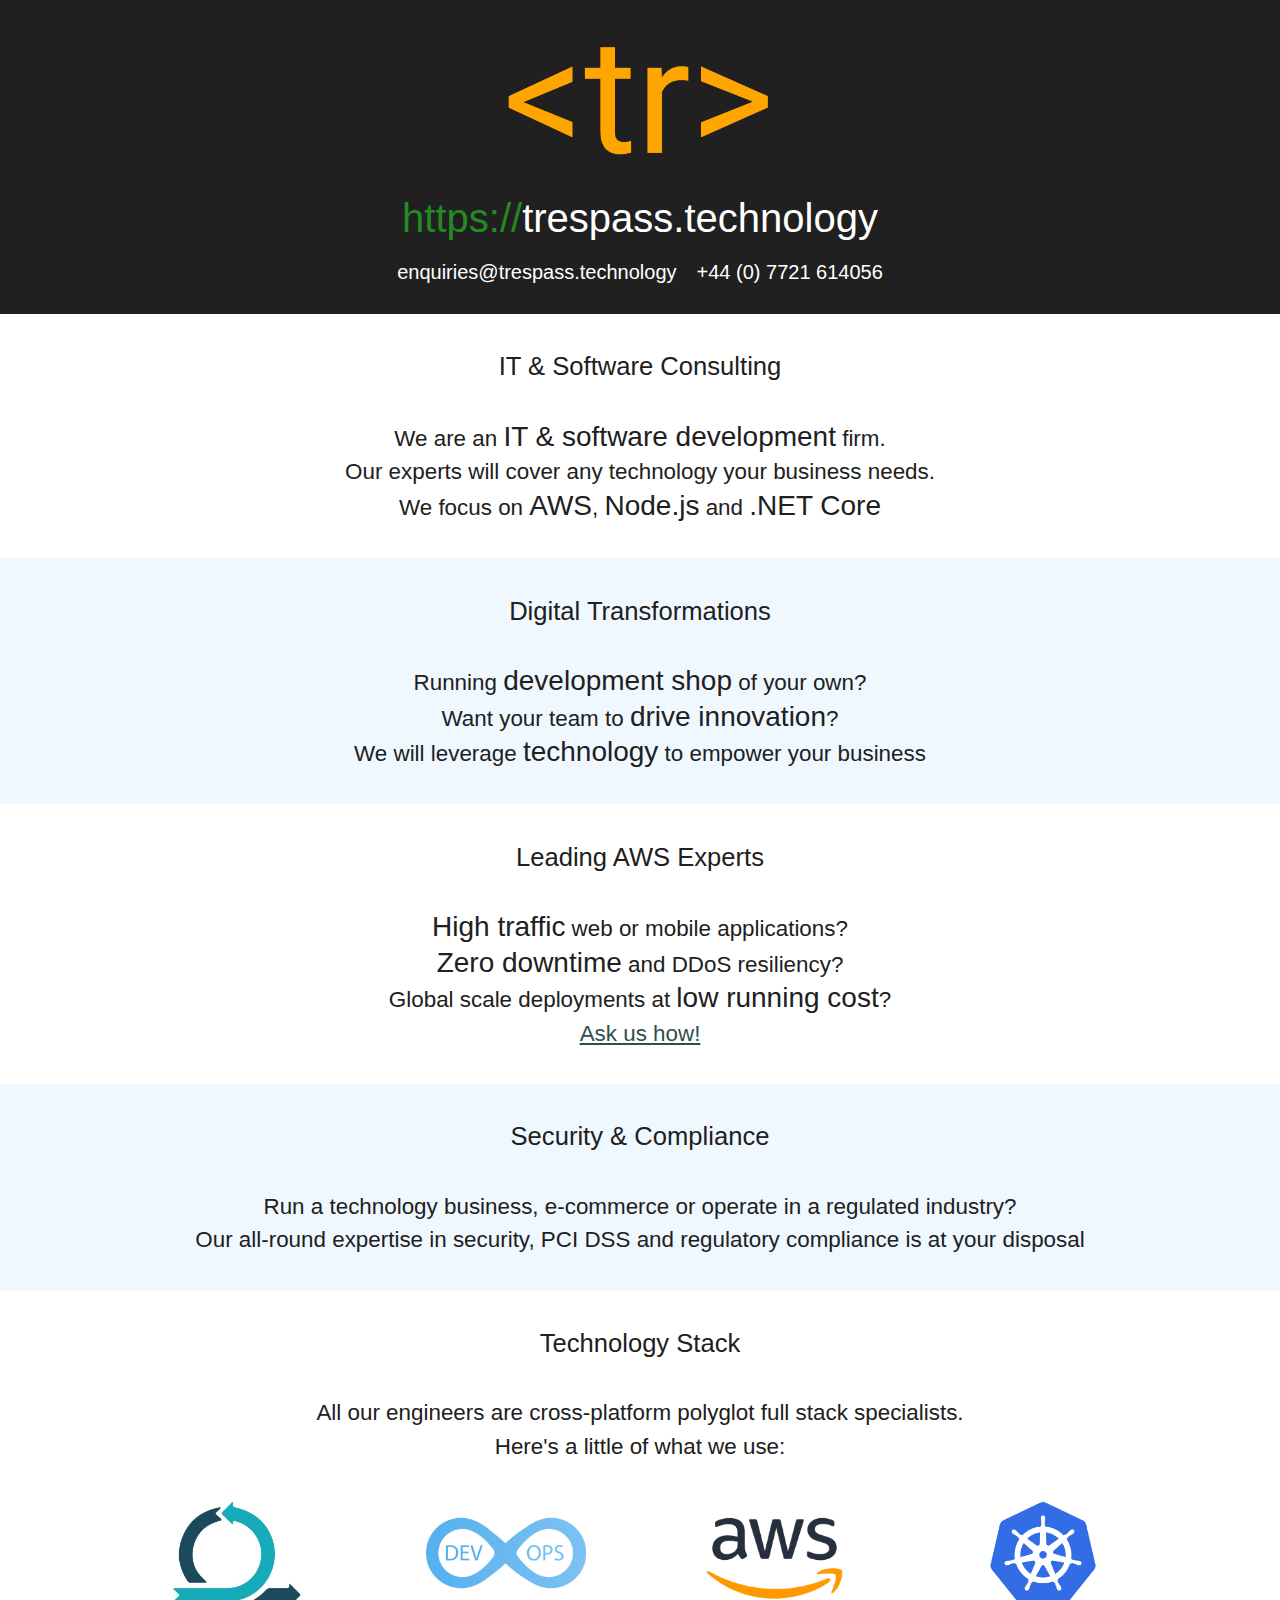
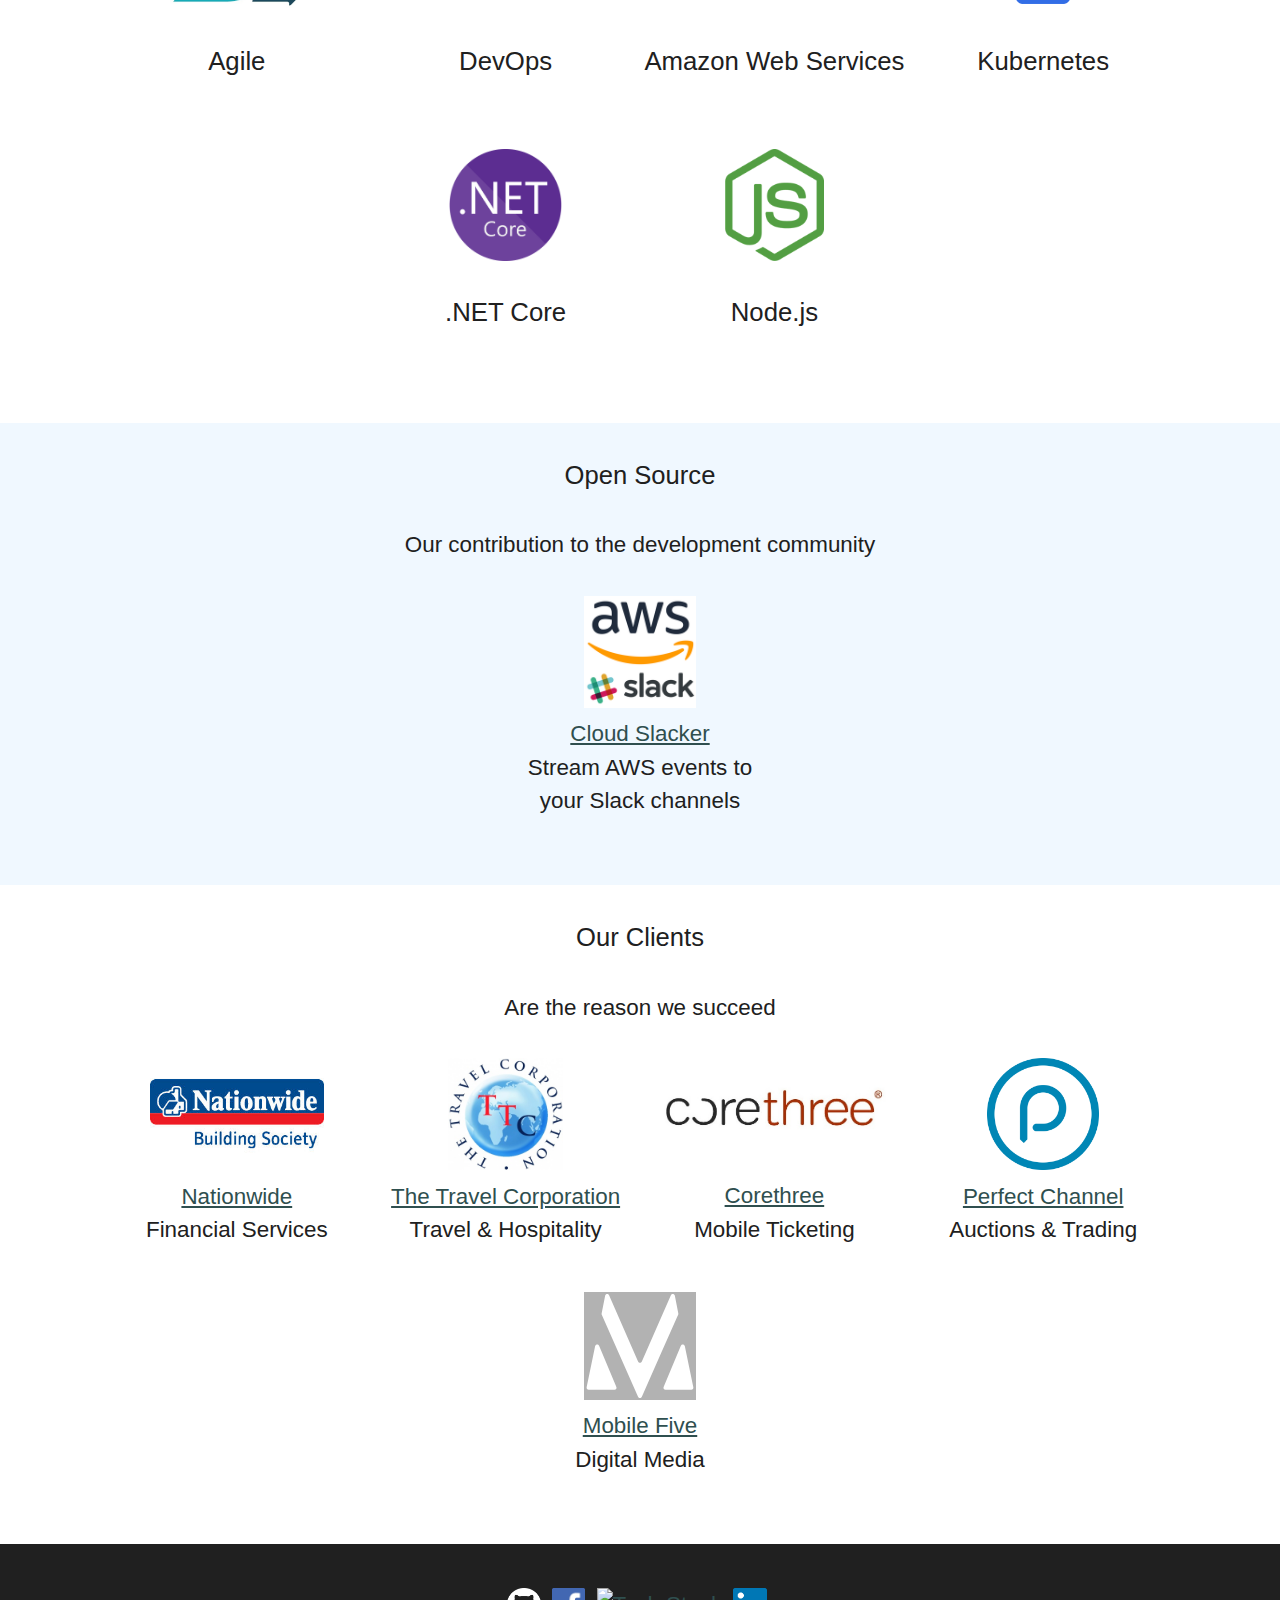
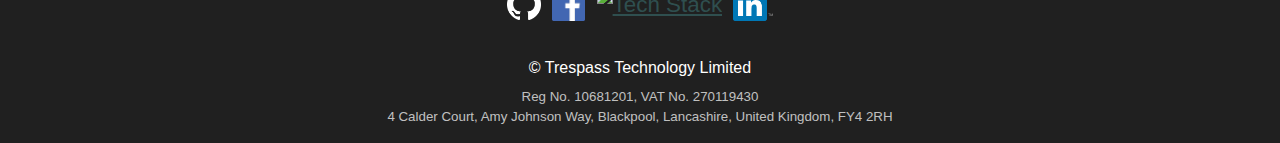
==== commit bd1c2b57: "content" ====
--- a/index.html
+++ b/index.html
@@ -36,7 +36,7 @@
     <h2>Digital Transformations</h2>
     <p>Running <em>development shop</em> of your own?<br>
         Want your team to <em>drive innovation</em>?<br>
-        We will <em><a href="mailto:enquiries@trespass.technology?subject=Team Coaching">leverage technology</a></em> to empower your business</p>
+        We will leverage <em>technology</em> to empower your business</p>
 </article>
 <article>
     <h2>Leading AWS Experts</h2>
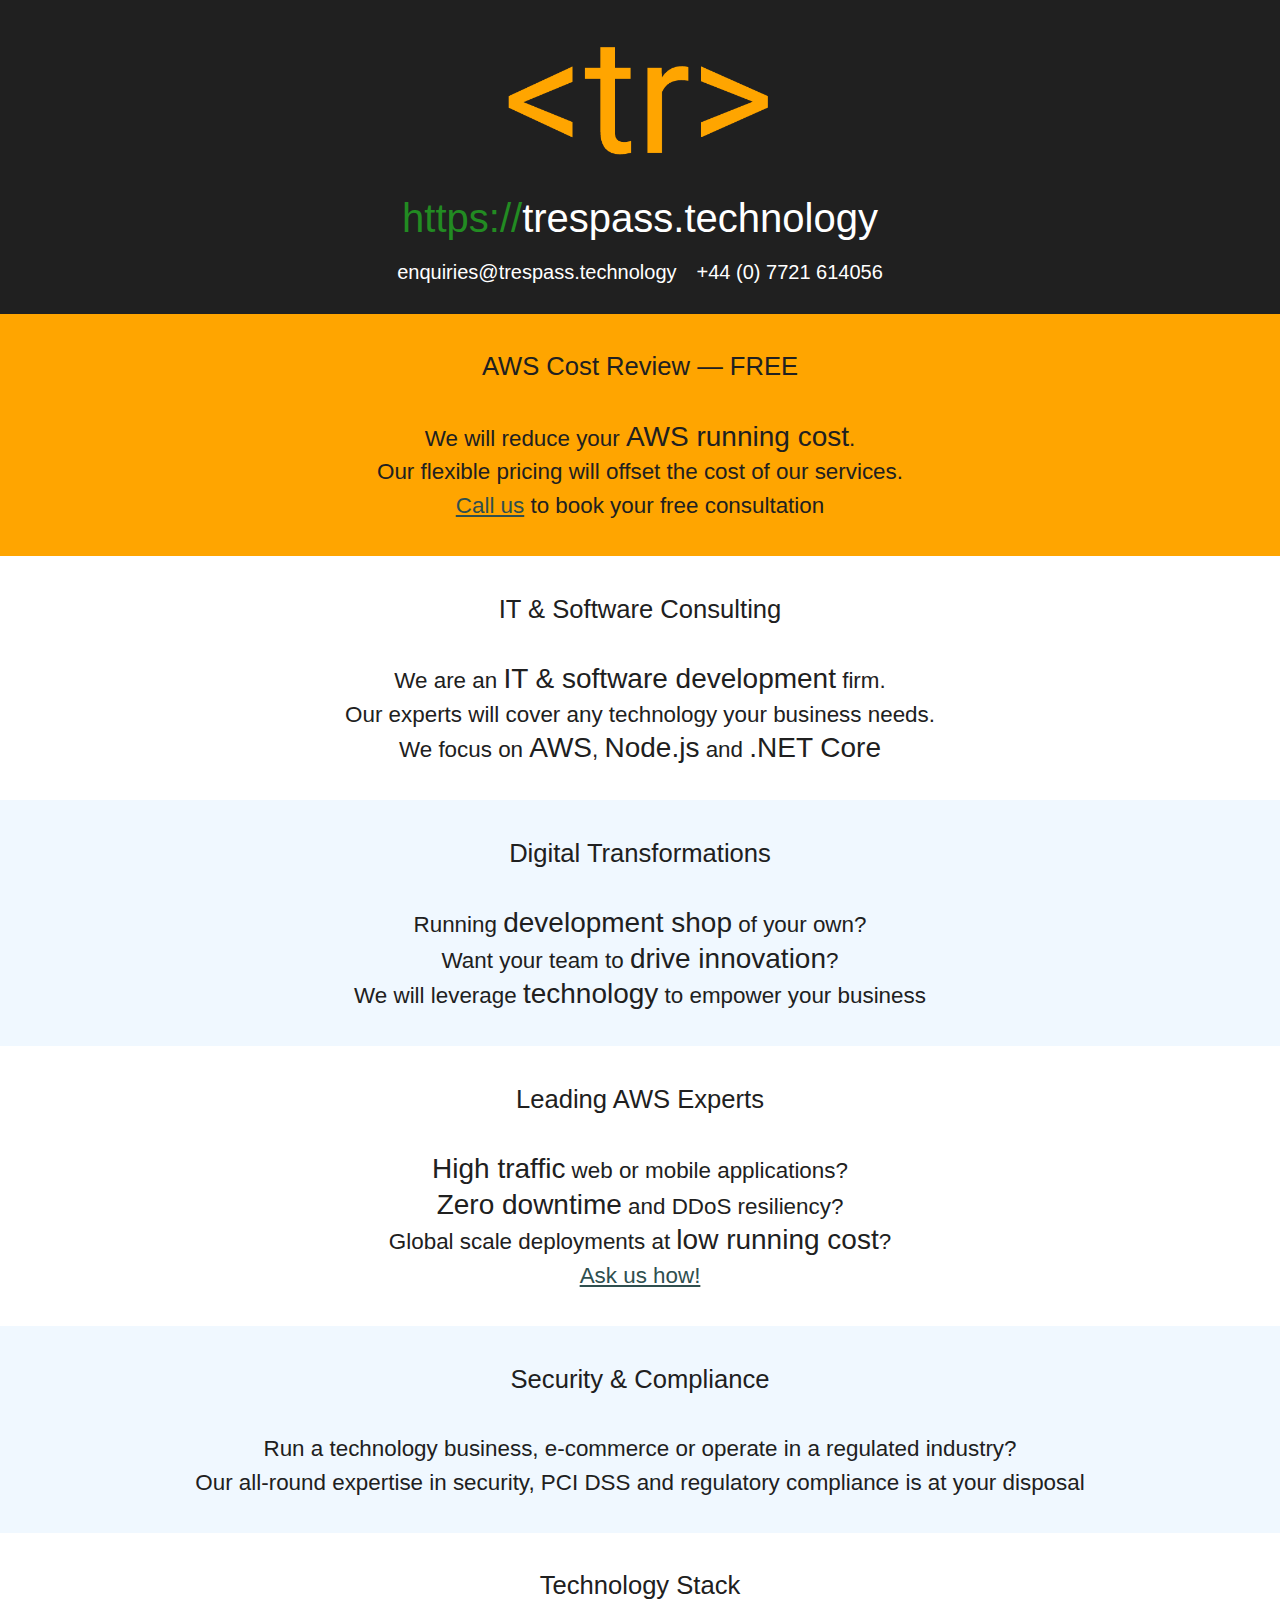
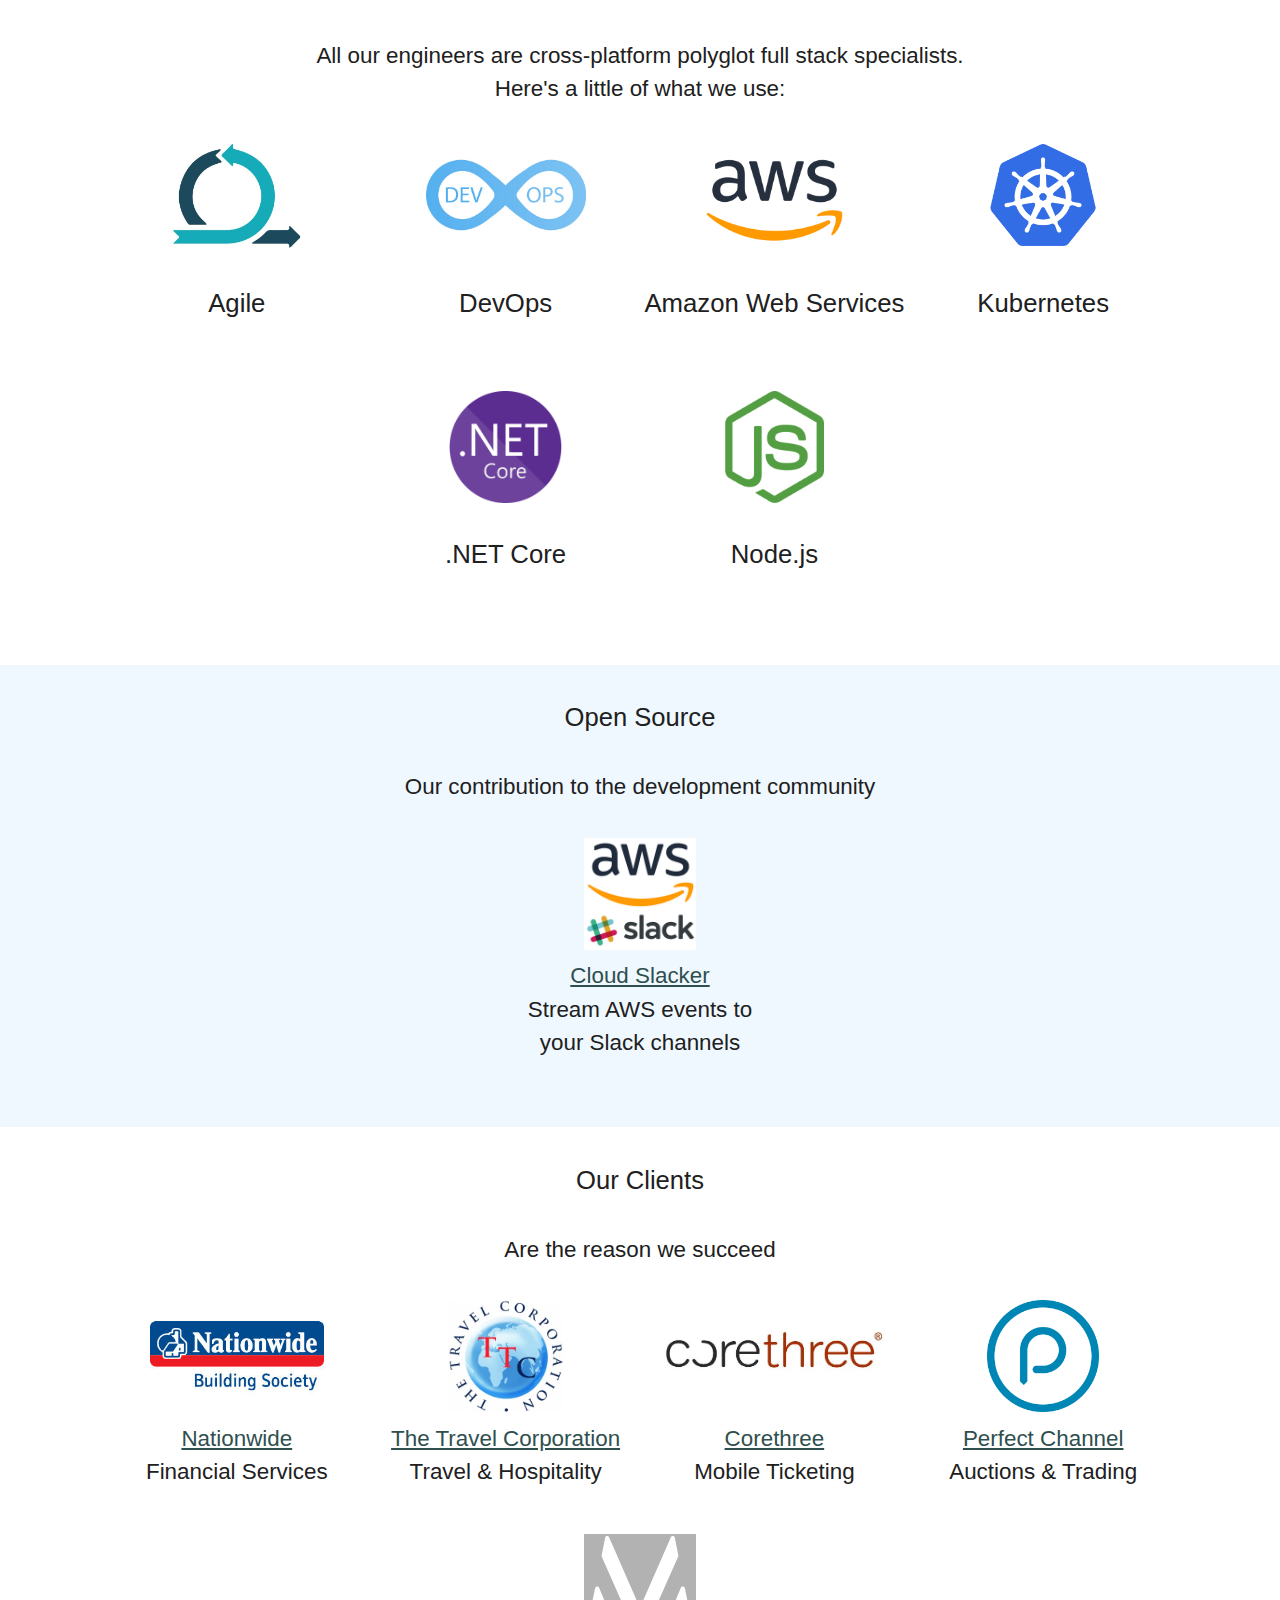
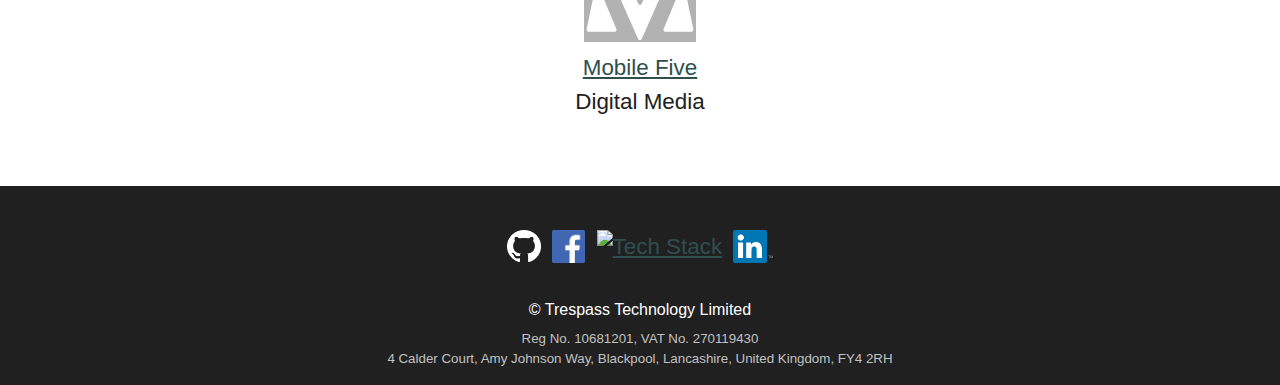
==== commit c1924b97: "AWS cost banner" ====
--- a/index.html
+++ b/index.html
@@ -7,15 +7,15 @@
     <meta property="og:url" content="https://trespass.technology/">
     <meta property="og:type" content="website">
     <meta property="og:title" content="Trespass Technology">
-    <meta property="og:description" content="IT & Software Consulting. Digital Transformations. Team Coaching. AWS, Node.js and .NET Core">
-    <meta property="og:image" content="https://trespass.technology/img/trespass.png?v=3">
+    <meta property="og:description" content="IT & Software Consulting. Digital Transformations. Team Coaching. AWS, K8s, Node.js and .NET Core">
+    <meta property="og:image" content="https://trespass.technology/img/trespass.png">
     <meta property="fb:app_id" content="320286055041163">
-    <meta name="description" content="IT & Software Consulting. Digital Transformations. Team Coaching. AWS, Node.js and .NET Core Email us at enquiries@trespass.technology. Call us at +44 (0) 7721 614056">
-    <link rel="icon" href="favicon.ico?v=3">
-    <link rel="apple-touch-icon" href="img/apple-touch-icon-120x120.png?v=4">
+    <meta name="description" content="IT & Software Consulting. Digital Transformations. Team Coaching. AWS, K8s, Node.js and .NET Core Email us at enquiries@trespass.technology. Call us at +44 (0) 7721 614056">
+    <link rel="icon" href="favicon.ico">
+    <link rel="apple-touch-icon" href="img/apple-touch-icon-120x120.png">
     <link rel="canonical" href="https://trespass.technology/">
     <link rel="manifest" href="manifest.json">
-    <link rel="stylesheet" href="styles/main.css?v=9">
+    <link rel="stylesheet" href="styles/main.css">
 </head>
 <body>
 <header>
@@ -26,6 +26,12 @@
         <a href="tel:+447721614056">+44 (0) 7721 614056</a>
     </address>
 </header>
+<article class="banner">
+    <h2>AWS Cost Review &mdash; FREE</h2>
+    <p>We will reduce your <em>AWS running cost</em>.<br>
+        Our flexible pricing will offset the cost of our services.<br>
+        <a href="tel:+447721614056">Call us</a> to book your free consultation</p>
+</article>
 <article>
     <h2>IT & Software Consulting</h2>
     <p>We are an <em>IT & software development</em> firm.<br>
--- a/styles/main.css
+++ b/styles/main.css
@@ -156,16 +156,22 @@
 }
 
 @keyframes spin {
-  0% {
+  from {
     transform: rotate(0deg);
   }
-  100% {
-    transform: rotate(360deg);
-  }
-}
-article:nth-child(odd) {
-  background-color: #e0e0e0;
+  to {
+    transform: rotate(365deg);
+  }
+}
+article:nth-child(even) {
   background-color: aliceblue;
+}
+article.banner {
+  background-color: orange;
+  animation-name: spin;
+  animation-duration: 1s;
+  animation-delay: 1s;
+  animation-fill-mode: both;
 }
 article > p {
   font-size: 1.4em;
